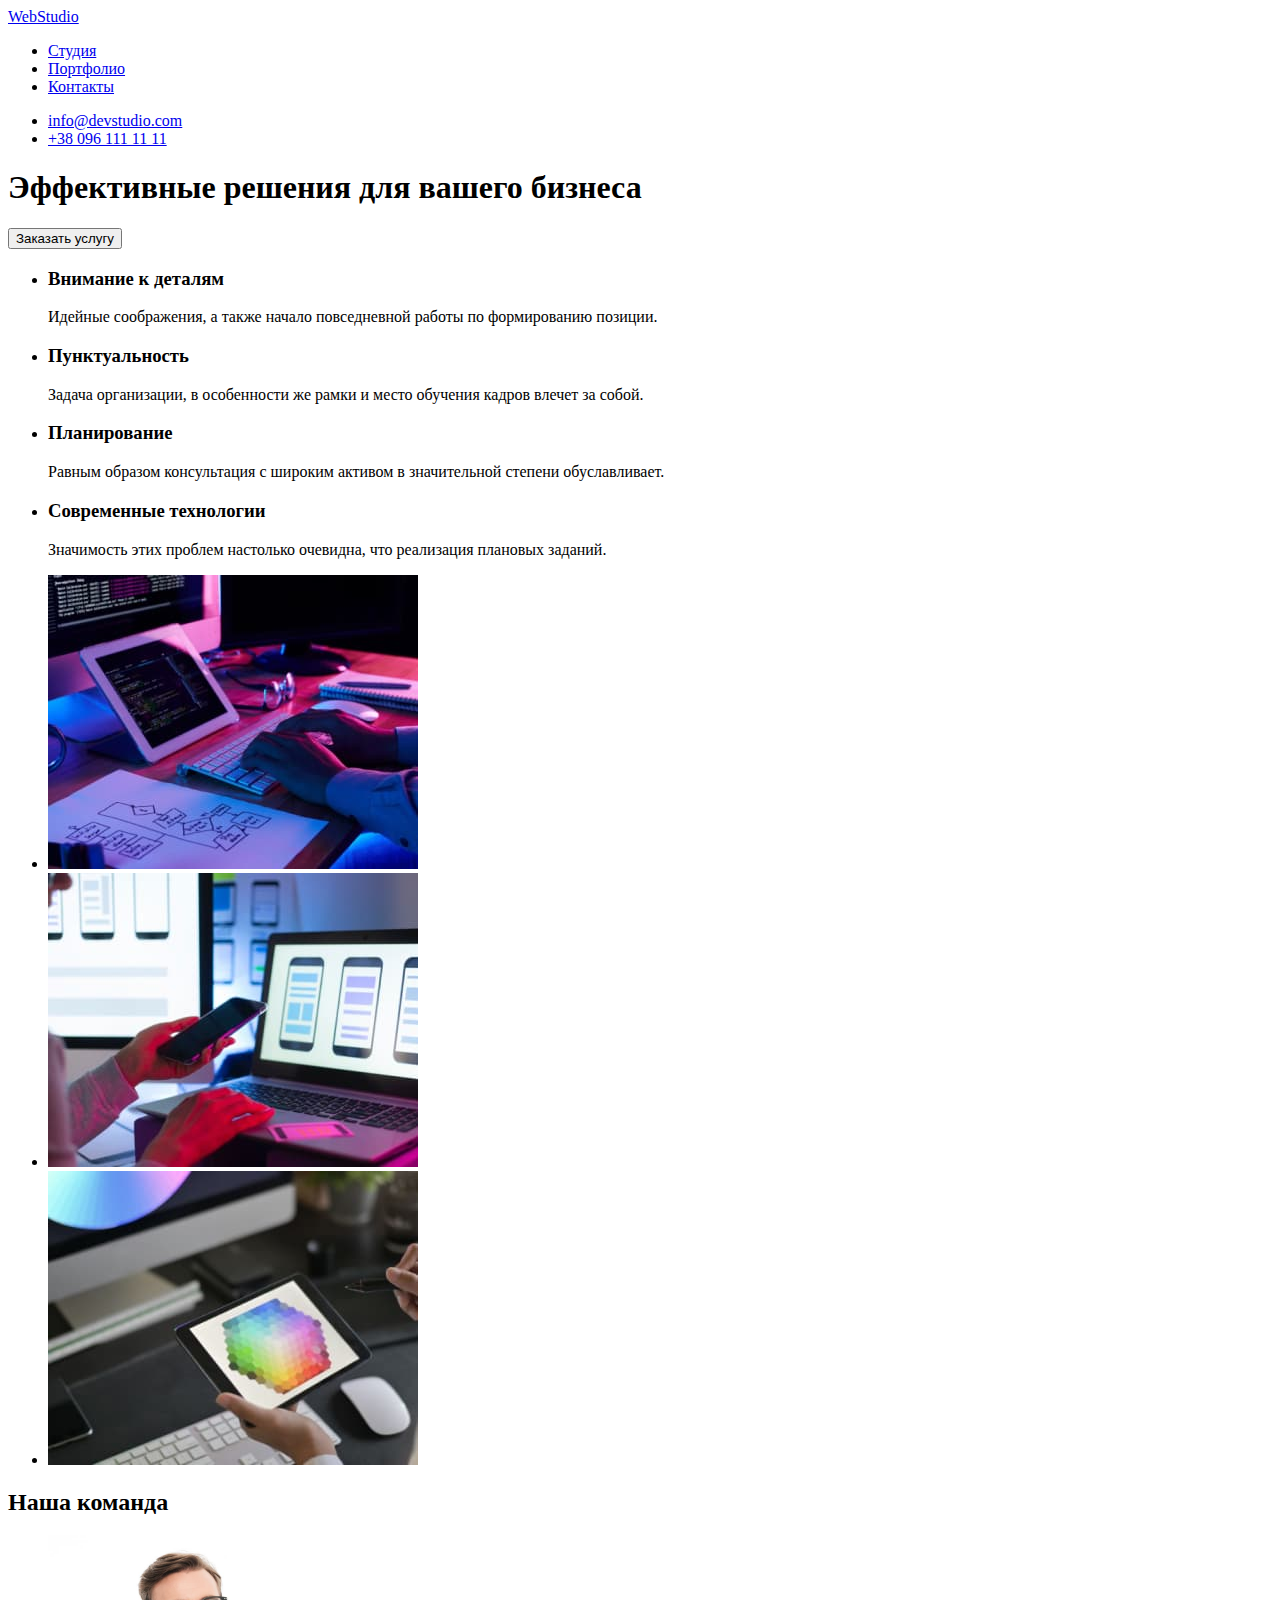
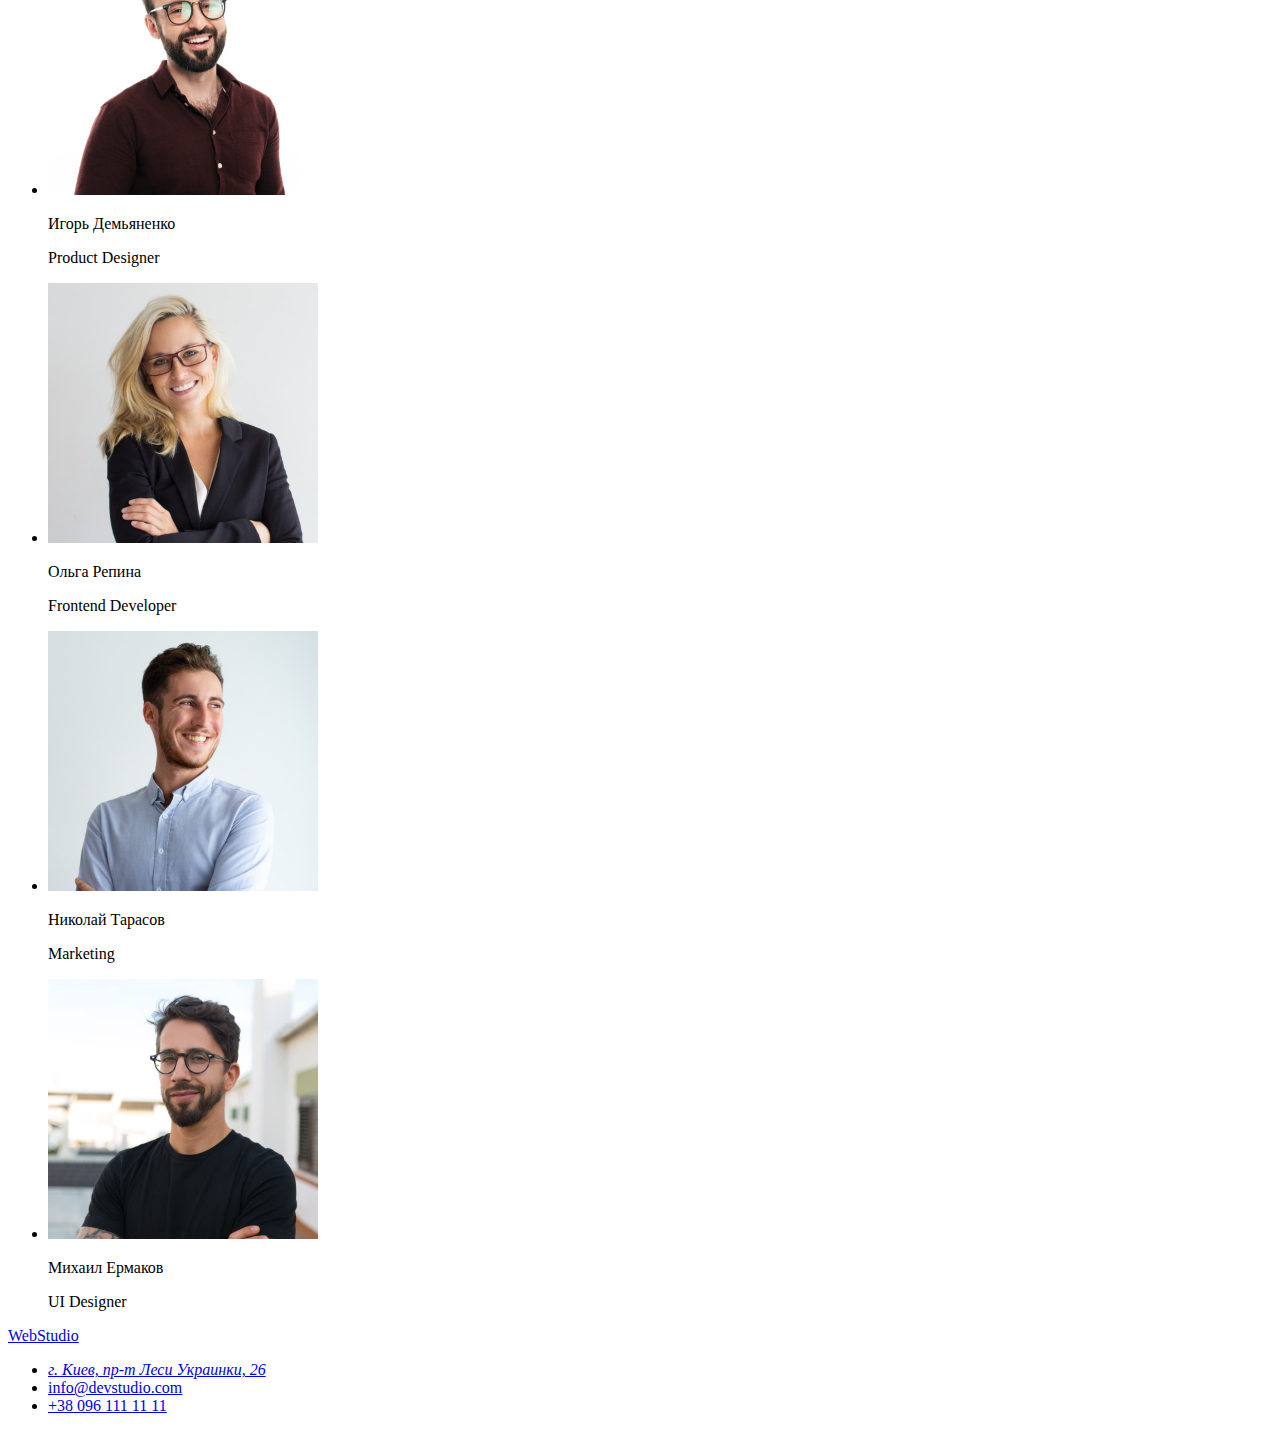
==== index.html @ cb201ca5 "Initial commit" ====
<!DOCTYPE html>
<html lang="ru">
  <head>
    <meta charset="UTF-8" />
    <meta http-equiv="X-UA-Compatible" content="IE=edge" />
    <meta name="viewport" content="width=device-width, initial-scale=1.0" />
    <title>Студия</title>
  </head>
  <body>
    <!--Шапка-->
    <header>
      <nav>
        <a href="/">WebStudio</a>
        <ul>
          <li>
            <a href="/">Студия</a>
          </li>
          <li>
            <a href="/">Портфолио</a>
          </li>
          <li>
            <a href="/">Контакты</a>
          </li>
        </ul>
      </nav>
      <ul>
        <li>
          <a href="mailto:info@devstudio.com">info@devstudio.com</a>
        </li>
        <li>
          <a href="tel:+380961111111">+38 096 111 11 11</a>
        </li>
      </ul>
    </header>

    <!--Main content-->
    <main>
      <!--Hero-->
      <section>
        <h1>Эффективные решения для вашего бизнеса</h1>
        <button type="button">Заказать услугу</button>
      </section>
      <!--Особенности-->
      <section>
        <h2 hidden>Особенности</h2>
        <ul>
          <li>
            <h3>Внимание к деталям</h3>
            <p>Идейные соображения, а также начало повседневной работы по формированию позиции.</p>
          </li>
          <li>
            <h3>Пунктуальность</h3>
            <p>
              Задача организации, в особенности же рамки и место обучения кадров влечет за собой.
            </p>
          </li>
          <li>
            <h3>Планирование</h3>
            <p>
              Равным образом консультация с широким активом в значительной степени обуславливает.
            </p>
          </li>
          <li>
            <h3>Современные технологии</h3>
            <p>Значимость этих проблем настолько очевидна, что реализация плановых заданий.</p>
          </li>
        </ul>
      </section>
      <!--Чем мы занимаемся-->
      <ul>
        <li>
          <img src="./images/box_1.jpg" alt="верстка сайтов" width="370" />
        </li>
        <li>
          <img src="./images/box_2.jpg" alt="разработка приложений" width="370" />
        </li>
        <li>
          <img src="./images/box_3.jpg" alt="разработка дизайна сайта" width="370" />
        </li>
      </ul>
      <!--Наша команда-->
      <section>
        <h2>Наша команда</h2>
        <ul>
          <li>
            <img src="./images/team_сard_1.jpg" alt="Дизайнер продукта" width="270" />
            <p>Игорь Демьяненко</p>
            <p>Product Designer</p>
          </li>
          <li>
            <img src="./images/team_card_2.jpg" alt="Фронтенд разаботчик" width="270" />
            <p>Ольга Репина</p>
            <p>Frontend Developer</p>
          </li>
          <li>
            <img src="./images/team_card_3.jpg" alt="Маркетинг" width="270" />
            <p>Николай Тарасов</p>
            <p>Marketing</p>
          </li>
          <li>
            <img src="./images/team_card_4.jpg" alt="ЮИ Дизайнер" width="270" />
            <p>Михаил Ермаков</p>
            <p>UI Designer</p>
          </li>
        </ul>
      </section>
    </main>

    <!--footer-->
    <footer>
      <a href="/">WebStudio</a>
      <ul>
        <li>
          <address>
            <a
              class=""
              href="https://goo.gl/maps/PpD2TxyW5npjoRYC7"
              target="_blank"
              rel="noopener noreferrer"
              >г. Киев, пр-т Леси Украинки, 26</a
            >
          </address>
        </li>
        <li>
          <a href="mailto:info@devstudio.com">info@devstudio.com</a>
        </li>
        <li>
          <a href="tel:+380961111111">+38 096 111 11 11</a>
        </li>
      </ul>
    </footer>
  </body>
</html>
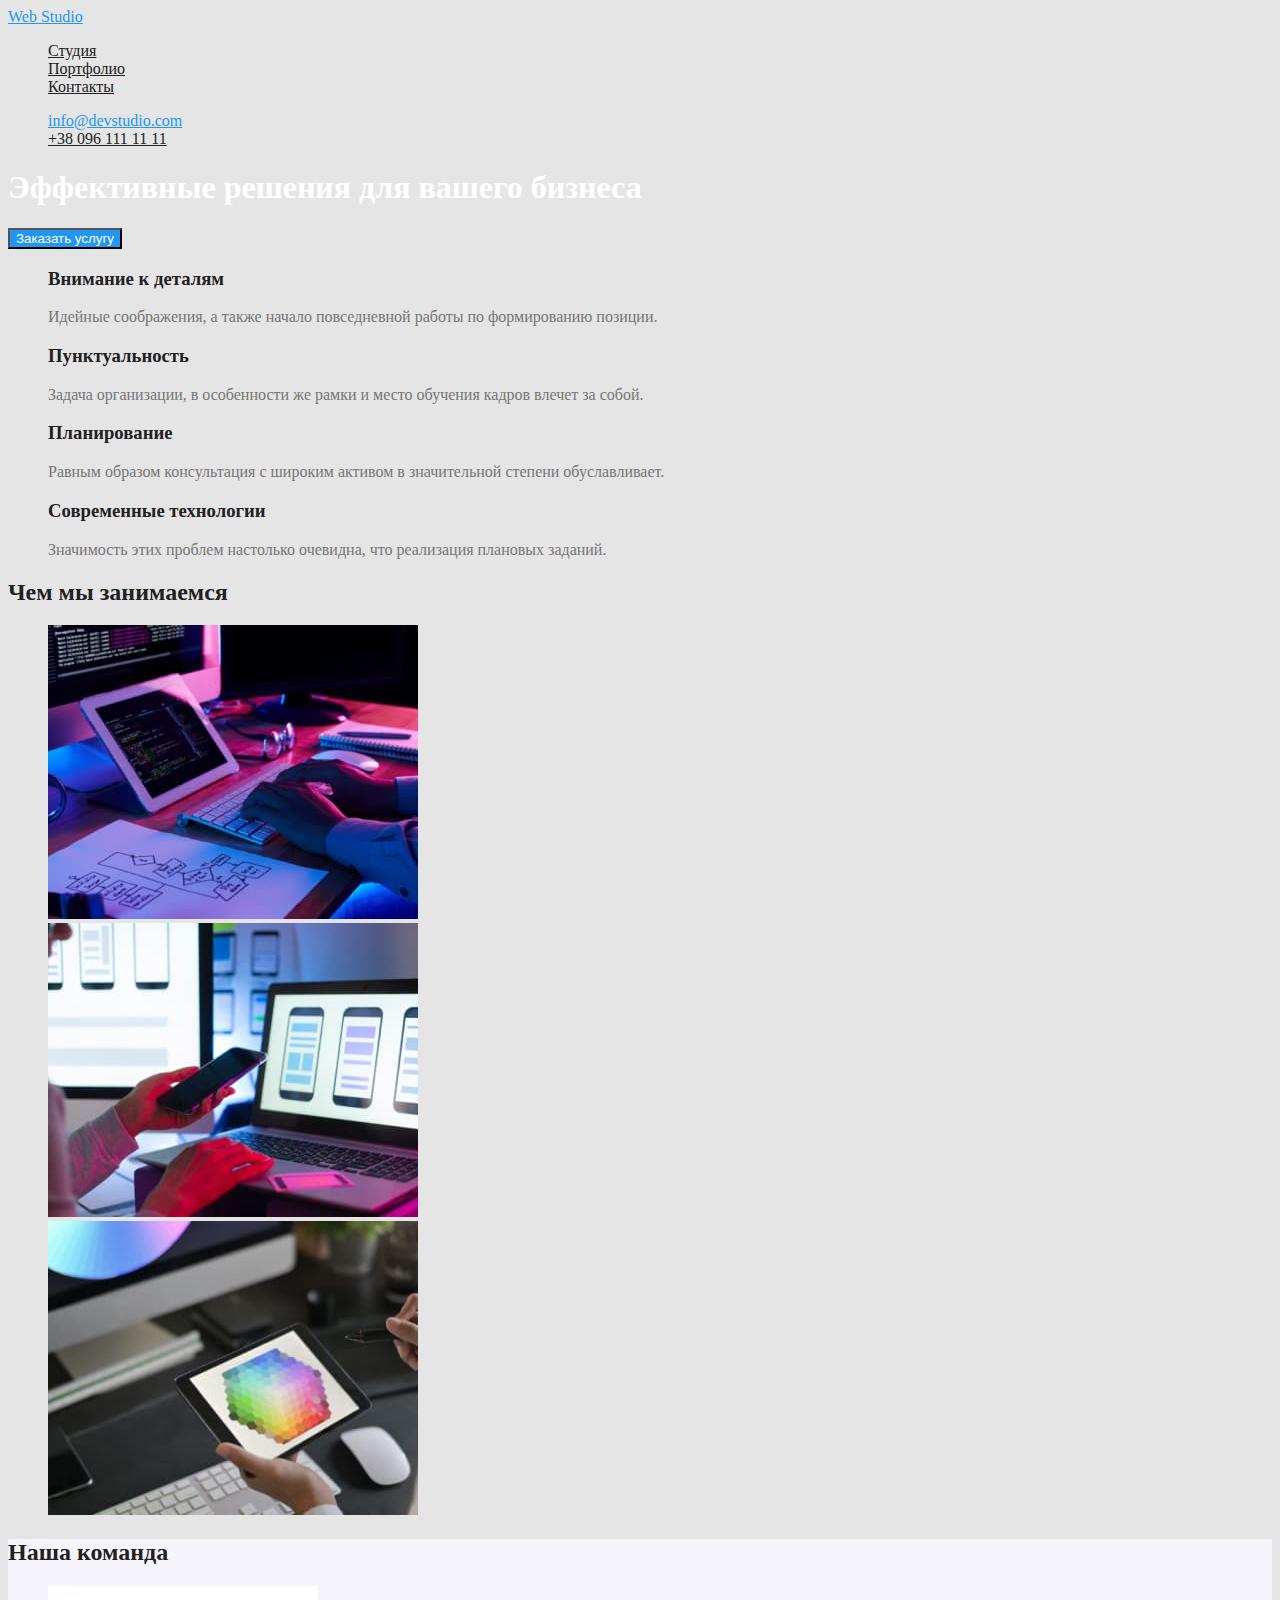
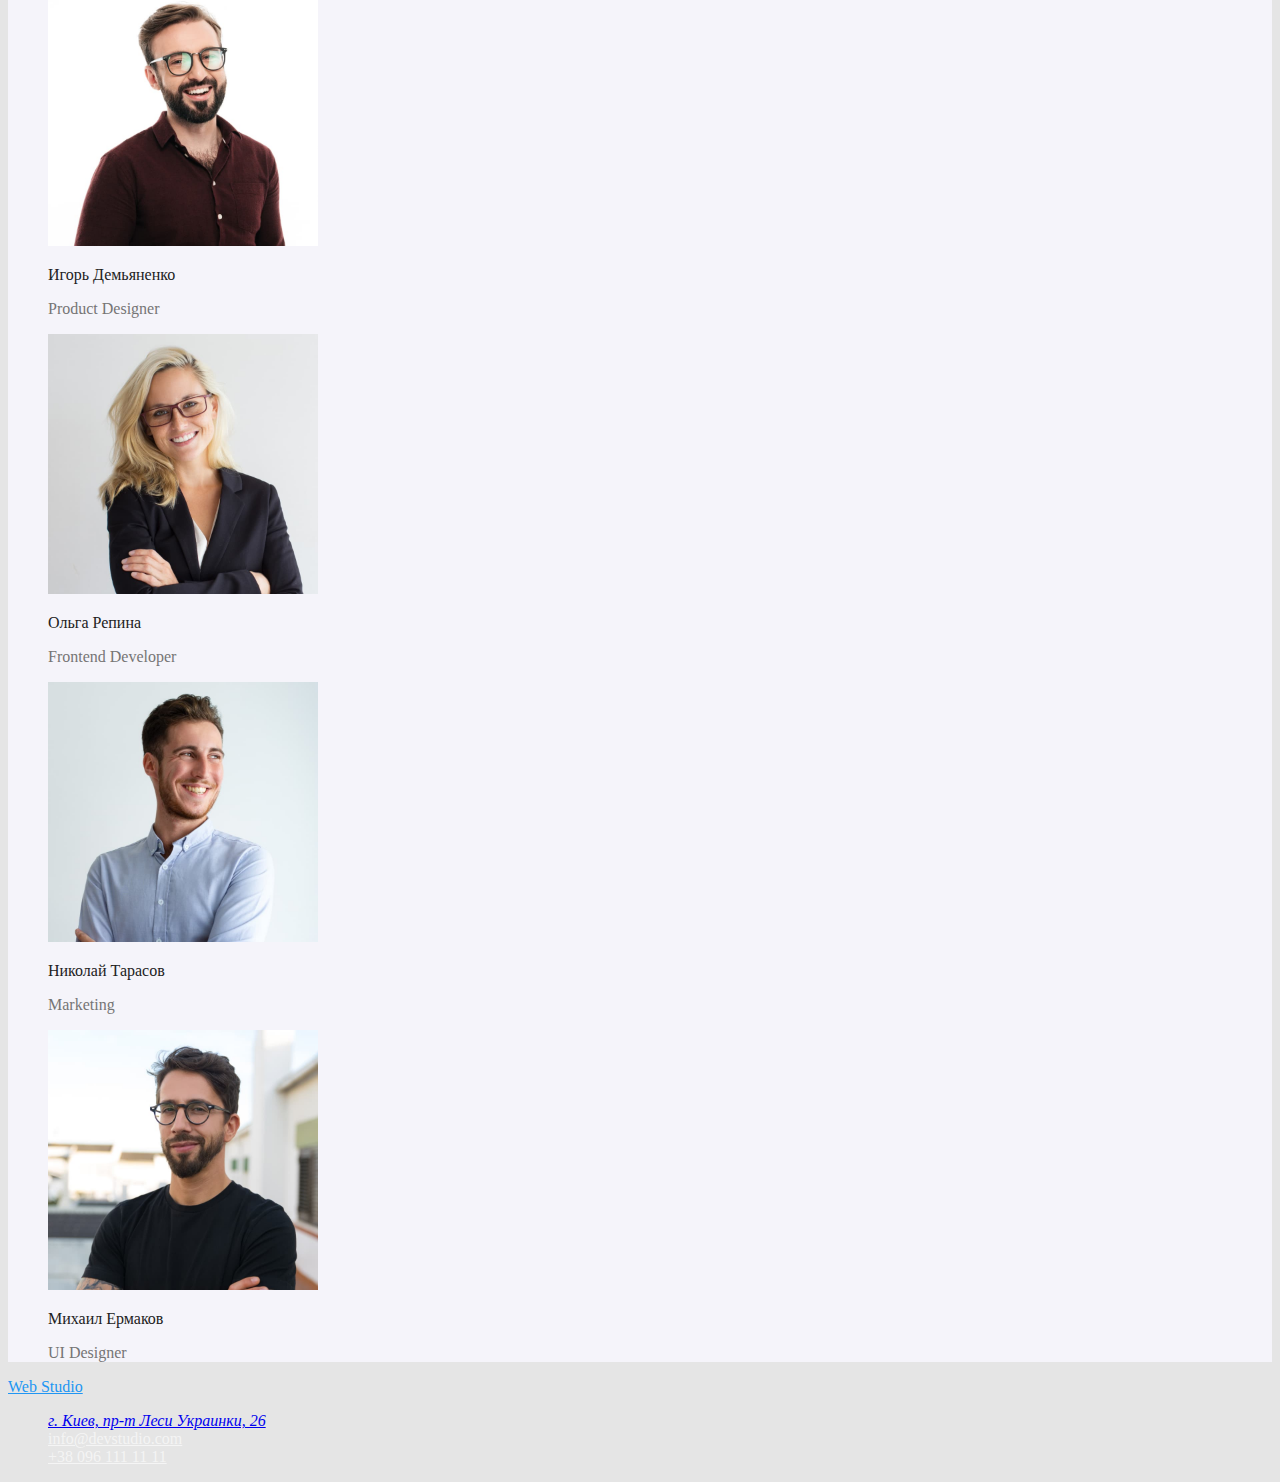
==== commit d2b6a15f: "додає класи та сторинку Портфолио" ====
--- a/index.html
+++ b/index.html
@@ -5,30 +5,37 @@
     <meta http-equiv="X-UA-Compatible" content="IE=edge" />
     <meta name="viewport" content="width=device-width, initial-scale=1.0" />
     <title>Студия</title>
+    <link rel="preconnect" href="https://fonts.googleapis.com" />
+    <link rel="preconnect" href="https://fonts.gstatic.com" crossorigin />
+    <link
+      href="https://fonts.googleapis.com/css2?family=Raleway:wght@700&family=Roboto:wght@400;700;900&display=swap"
+      rel="stylesheet"
+    />
+    <link rel="stylesheet" href="./css/styles.css" />
   </head>
   <body>
     <!--Шапка-->
-    <header>
+    <header class="page-header">
       <nav>
-        <a href="/">WebStudio</a>
-        <ul>
-          <li>
-            <a href="/">Студия</a>
+        <a href="/" class="logo">Web Studio</a>
+        <ul class="nav list">
+          <li class="link-studio">
+            <a href="/" class="link">Студия</a>
           </li>
-          <li>
-            <a href="/">Портфолио</a>
+          <li class="link-portfolio">
+            <a href="./portfolio.html" class="link">Портфолио</a>
           </li>
-          <li>
-            <a href="/">Контакты</a>
+          <li class="link-contacts">
+            <a href="/" class="link">Контакты</a>
           </li>
         </ul>
       </nav>
-      <ul>
+      <ul class="contacts list">
         <li>
-          <a href="mailto:info@devstudio.com">info@devstudio.com</a>
+          <a href="mailto:info@devstudio.com" class="mail link">info@devstudio.com</a>
         </li>
         <li>
-          <a href="tel:+380961111111">+38 096 111 11 11</a>
+          <a href="tel:+380961111111" class="phone link">+38 096 111 11 11</a>
         </li>
       </ul>
     </header>
@@ -36,84 +43,92 @@
     <!--Main content-->
     <main>
       <!--Hero-->
-      <section>
-        <h1>Эффективные решения для вашего бизнеса</h1>
-        <button type="button">Заказать услугу</button>
+      <section class="hero">
+        <h1 class="hero-title">Эффективные решения для вашего бизнеса</h1>
+        <button type="button" class="button">Заказать услугу</button>
       </section>
       <!--Особенности-->
-      <section>
-        <h2 hidden>Особенности</h2>
-        <ul>
+      <section class="section-feutures">
+        <h2 hidden class="section-title">Особенности</h2>
+        <ul class="feutures list">
           <li>
-            <h3>Внимание к деталям</h3>
-            <p>Идейные соображения, а также начало повседневной работы по формированию позиции.</p>
+            <h3 class="section-title">Внимание к деталям</h3>
+            <p class="text">
+              Идейные соображения, а также начало повседневной работы по формированию позиции.
+            </p>
           </li>
           <li>
-            <h3>Пунктуальность</h3>
-            <p>
+            <h3 class="section-title">Пунктуальность</h3>
+            <p class="text">
               Задача организации, в особенности же рамки и место обучения кадров влечет за собой.
             </p>
           </li>
           <li>
-            <h3>Планирование</h3>
-            <p>
+            <h3 class="section-title">Планирование</h3>
+            <p class="text">
               Равным образом консультация с широким активом в значительной степени обуславливает.
             </p>
           </li>
           <li>
-            <h3>Современные технологии</h3>
-            <p>Значимость этих проблем настолько очевидна, что реализация плановых заданий.</p>
+            <h3 class="section-title">Современные технологии</h3>
+            <p class="text">
+              Значимость этих проблем настолько очевидна, что реализация плановых заданий.
+            </p>
           </li>
         </ul>
       </section>
       <!--Чем мы занимаемся-->
-      <ul>
-        <li>
-          <img src="./images/box_1.jpg" alt="верстка сайтов" width="370" />
-        </li>
-        <li>
-          <img src="./images/box_2.jpg" alt="разработка приложений" width="370" />
-        </li>
-        <li>
-          <img src="./images/box_3.jpg" alt="разработка дизайна сайта" width="370" />
-        </li>
-      </ul>
+      <section class="work">
+        <h2 class="section-title">Чем мы занимаемся</h2>
+        <ul class="section-list list">
+          <li>
+            <img src="./images/box_1.jpg" alt="верстка сайтов" width="370" />
+          </li>
+          <li>
+            <img src="./images/box_2.jpg" alt="разработка приложений" width="370" />
+          </li>
+          <li>
+            <img src="./images/box_3.jpg" alt="разработка дизайна сайта" width="370" />
+          </li>
+        </ul>
+      </section>
+
       <!--Наша команда-->
-      <section>
-        <h2>Наша команда</h2>
-        <ul>
+      <section class="team">
+        <h2 class="section-title">Наша команда</h2>
+        <ul class="section-list list">
           <li>
             <img src="./images/team_сard_1.jpg" alt="Дизайнер продукта" width="270" />
-            <p>Игорь Демьяненко</p>
-            <p>Product Designer</p>
+            <p class="section-title">Игорь Демьяненко</p>
+            <p class="text">Product Designer</p>
           </li>
           <li>
             <img src="./images/team_card_2.jpg" alt="Фронтенд разаботчик" width="270" />
-            <p>Ольга Репина</p>
-            <p>Frontend Developer</p>
+            <p class="section-title">Ольга Репина</p>
+            <p class="text">Frontend Developer</p>
           </li>
           <li>
             <img src="./images/team_card_3.jpg" alt="Маркетинг" width="270" />
-            <p>Николай Тарасов</p>
-            <p>Marketing</p>
+            <p class="section-title">Николай Тарасов</p>
+            <p class="text">Marketing</p>
           </li>
           <li>
             <img src="./images/team_card_4.jpg" alt="ЮИ Дизайнер" width="270" />
-            <p>Михаил Ермаков</p>
-            <p>UI Designer</p>
+            <p class="section-title">Михаил Ермаков</p>
+            <p class="text">UI Designer</p>
           </li>
         </ul>
       </section>
     </main>
 
     <!--footer-->
-    <footer>
-      <a href="/">WebStudio</a>
-      <ul>
+    <footer class="footer">
+      <a href="/" class="logo">Web Studio</a>
+      <ul class="list">
         <li>
-          <address>
+          <address class="address">
             <a
-              class=""
+              class="map"
               href="https://goo.gl/maps/PpD2TxyW5npjoRYC7"
               target="_blank"
               rel="noopener noreferrer"
@@ -121,11 +136,11 @@
             >
           </address>
         </li>
-        <li>
-          <a href="mailto:info@devstudio.com">info@devstudio.com</a>
+        <li class="address-footer">
+          <a href="mailto:info@devstudio.com" class="mail">info@devstudio.com</a>
         </li>
-        <li>
-          <a href="tel:+380961111111">+38 096 111 11 11</a>
+        <li class="address-footer">
+          <a href="tel:+380961111111" class="phone">+38 096 111 11 11</a>
         </li>
       </ul>
     </footer>
--- a/css/styles.css
+++ b/css/styles.css
@@ -0,0 +1,81 @@
+/* Перемінні */
+:root {
+    --primary-text-color: rgba(255, 255, 255, 1);
+    --title-text-color: rgba(33, 33, 33, 1);
+    --accent-text-color: rgba(33, 150, 243, 1);
+    --wight-text-color: rgba(255, 255, 255, 1);
+    --text-color: rgba(117, 117, 117, 1);
+    --primary-bg-color: rgba(33, 150, 243, 1);
+    --main-bg-color: #E5E5E5;
+    --accent-bg-color: rgba(245, 244, 250, 1);
+
+
+}
+
+/* Body */
+body {
+    color: var(--title-text-color);
+    background-color: var(--main-bg-color);
+}
+
+/* Logo */
+.logo {
+    color: var(--accent-text-color);
+
+}
+/* збиває налаштування */
+.list{
+    list-style: none;
+
+}
+/* Button */
+.button{
+    color: var(--primary-text-color);
+    background-color: var(--primary-bg-color);
+    
+}
+/* site nav */
+.nav .link {
+    color: #212121;
+}
+.nav .link:hover,
+.nav .link:focus {
+    color: var(--accent-text-color);
+}
+.contacts .mail,
+.contacts .mail:hover,
+.contacts .mail:focus {
+    color: var(--accent-text-color);
+}
+.contacts .phone,
+.contacts .phone:hover,
+.contacts .phone:focus {
+    color:  var(--title-text-color);
+}
+
+/* HERO */
+.hero {
+
+}
+.hero-title {
+    color: #ffffff;   
+}
+
+
+/* Section */
+.section-title {
+    color: var(--title-text-color);
+        
+}
+.text{
+    color: var(--text-color);
+}
+.team{
+    background-color: var(--accent-bg-color);
+}
+/* FOOTER */
+.address-footer .mail,
+.address-footer .phone 
+{
+    color: rgba(255, 255, 255, 0.6);
+}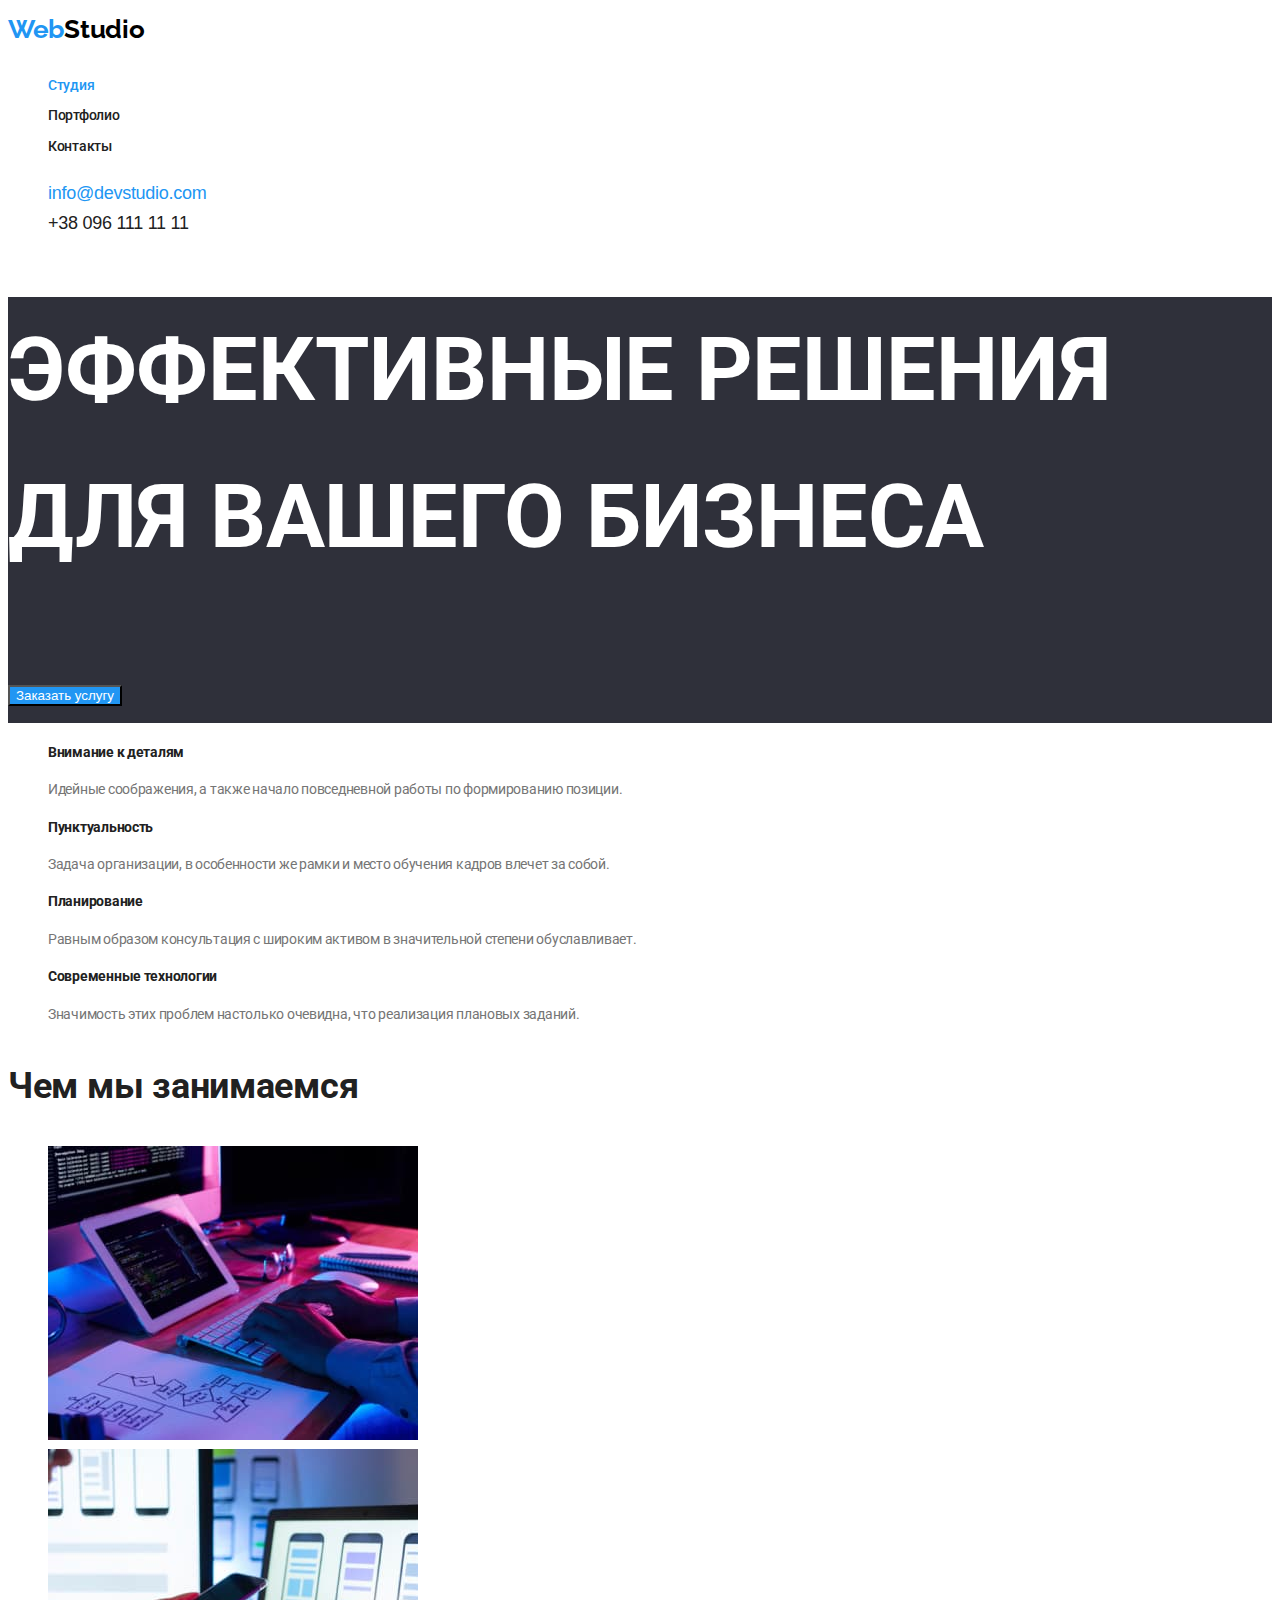
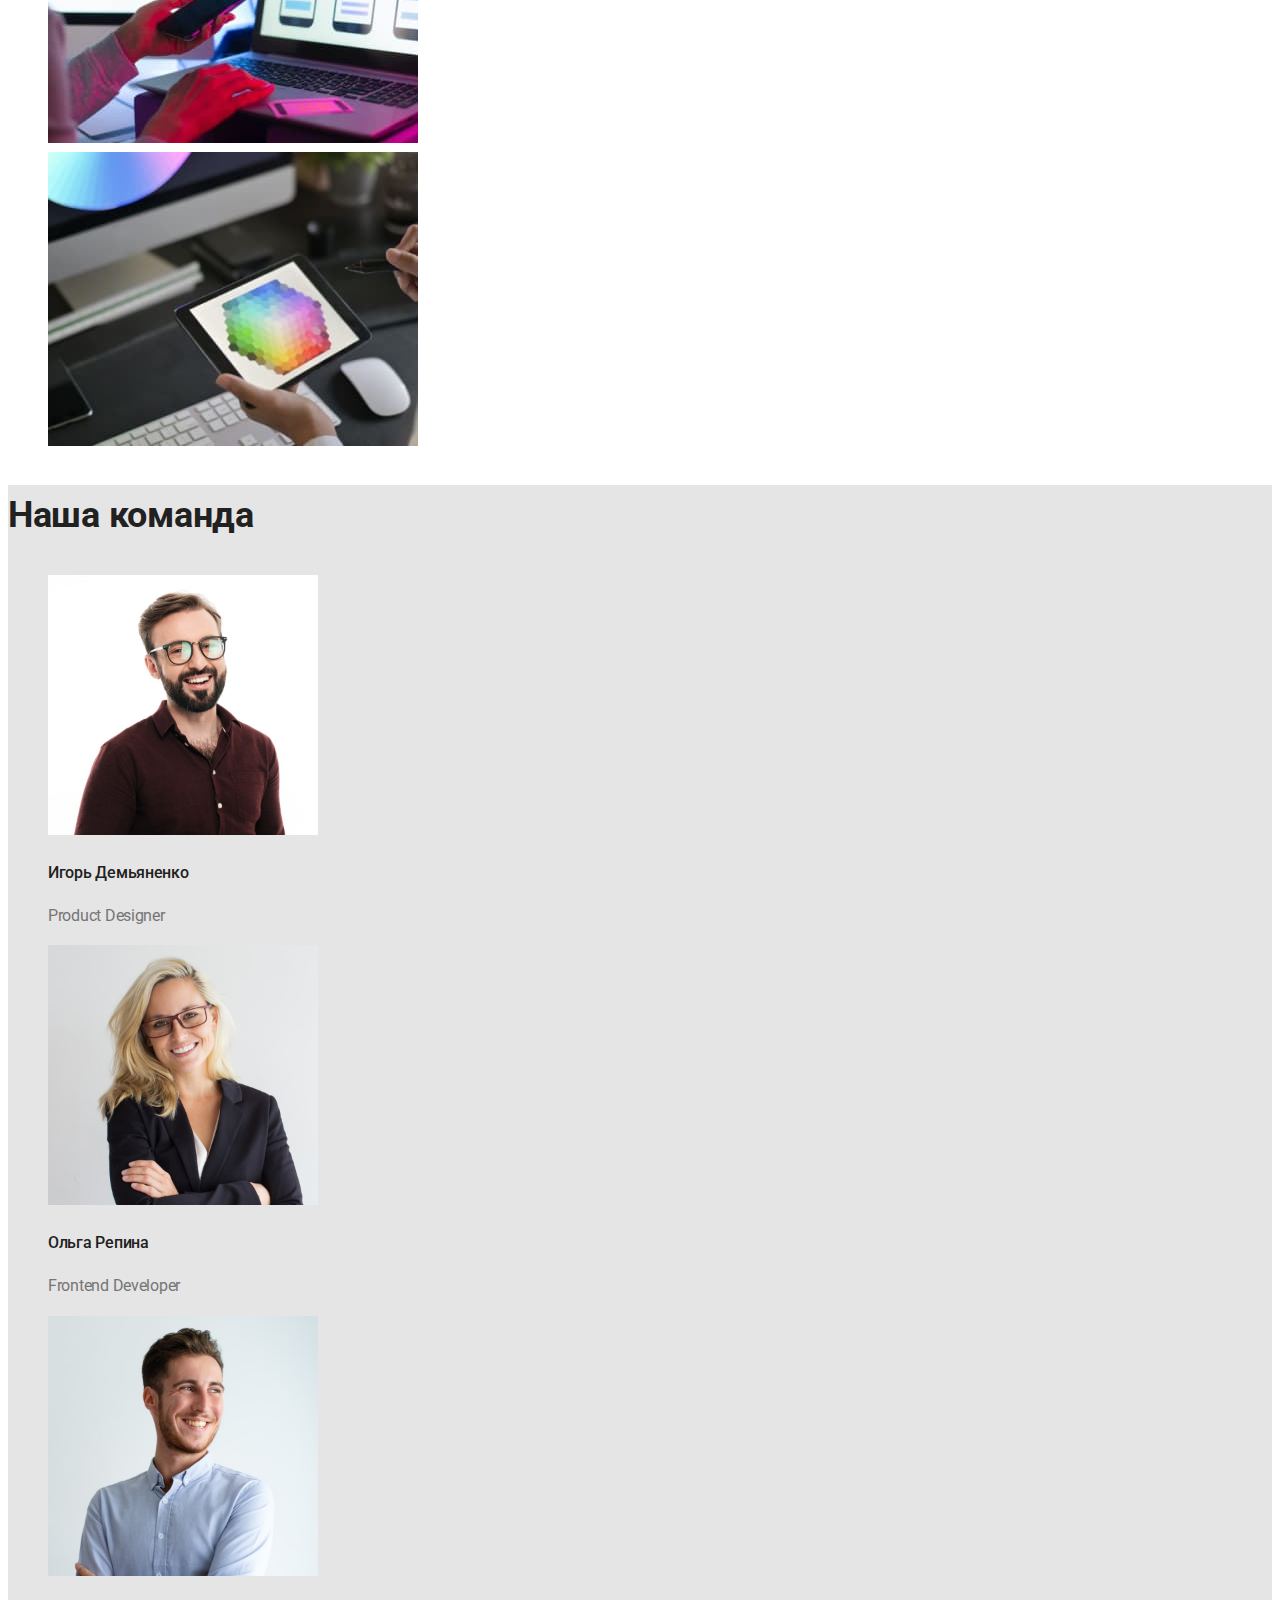
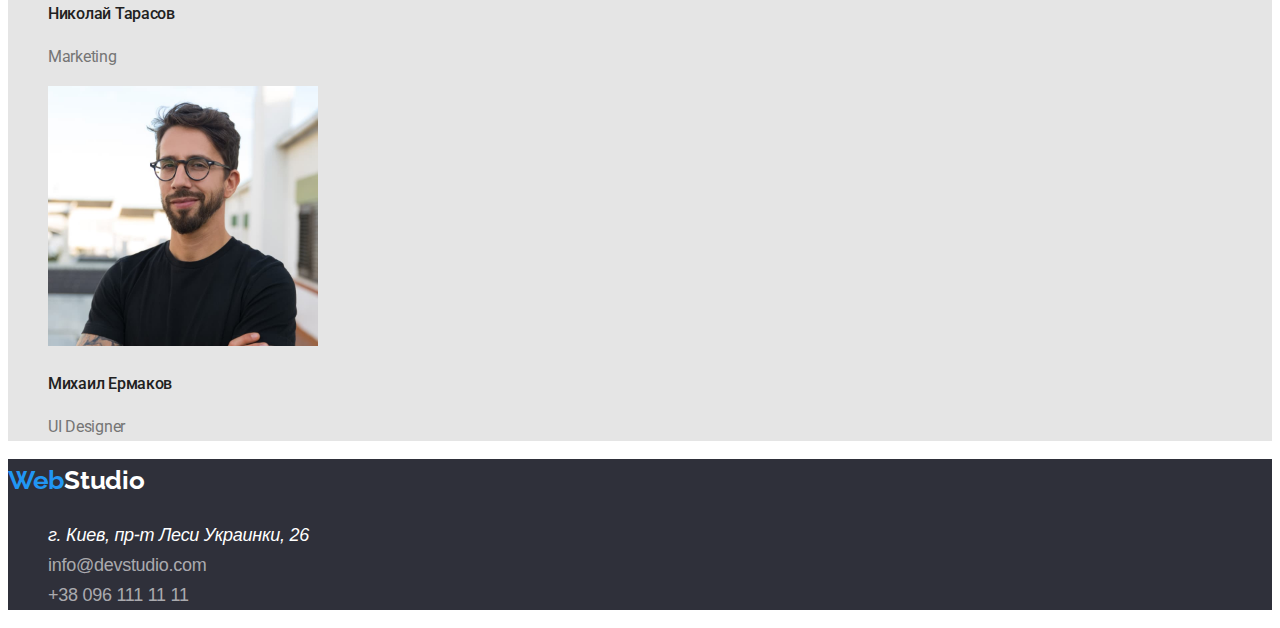
==== commit ef331625: "css+контент+валидация пройдена" ====
--- a/index.html
+++ b/index.html
@@ -17,10 +17,10 @@
     <!--Шапка-->
     <header class="page-header">
       <nav>
-        <a href="/" class="logo">Web Studio</a>
+        <a href="/" class="logo link">Web<span class="logo-text link">Studio</span> </a>
         <ul class="nav list">
           <li class="link-studio">
-            <a href="/" class="link">Студия</a>
+            <a href="./index.html" class="link current">Студия</a>
           </li>
           <li class="link-portfolio">
             <a href="./portfolio.html" class="link">Портфолио</a>
@@ -95,26 +95,26 @@
 
       <!--Наша команда-->
       <section class="team">
-        <h2 class="section-title">Наша команда</h2>
+        <h2 class="sections-title">Наша команда</h2>
         <ul class="section-list list">
           <li>
             <img src="./images/team_сard_1.jpg" alt="Дизайнер продукта" width="270" />
-            <p class="section-title">Игорь Демьяненко</p>
+            <p class="title">Игорь Демьяненко</p>
             <p class="text">Product Designer</p>
           </li>
           <li>
             <img src="./images/team_card_2.jpg" alt="Фронтенд разаботчик" width="270" />
-            <p class="section-title">Ольга Репина</p>
+            <p class="title">Ольга Репина</p>
             <p class="text">Frontend Developer</p>
           </li>
           <li>
             <img src="./images/team_card_3.jpg" alt="Маркетинг" width="270" />
-            <p class="section-title">Николай Тарасов</p>
+            <p class="title">Николай Тарасов</p>
             <p class="text">Marketing</p>
           </li>
           <li>
             <img src="./images/team_card_4.jpg" alt="ЮИ Дизайнер" width="270" />
-            <p class="section-title">Михаил Ермаков</p>
+            <p class="title">Михаил Ермаков</p>
             <p class="text">UI Designer</p>
           </li>
         </ul>
@@ -123,12 +123,12 @@
 
     <!--footer-->
     <footer class="footer">
-      <a href="/" class="logo">Web Studio</a>
+      <a href="/" class="logo link">Web<span class="logo-text link">Studio</span> </a>
       <ul class="list">
         <li>
           <address class="address">
             <a
-              class="map"
+              class="map link"
               href="https://goo.gl/maps/PpD2TxyW5npjoRYC7"
               target="_blank"
               rel="noopener noreferrer"
@@ -137,10 +137,10 @@
           </address>
         </li>
         <li class="address-footer">
-          <a href="mailto:info@devstudio.com" class="mail">info@devstudio.com</a>
+          <a href="mailto:info@devstudio.com" class="mail link">info@devstudio.com</a>
         </li>
         <li class="address-footer">
-          <a href="tel:+380961111111" class="phone">+38 096 111 11 11</a>
+          <a href="tel:+380961111111" class="phone link">+38 096 111 11 11</a>
         </li>
       </ul>
     </footer>
--- a/css/styles.css
+++ b/css/styles.css
@@ -6,76 +6,201 @@
     --wight-text-color: rgba(255, 255, 255, 1);
     --text-color: rgba(117, 117, 117, 1);
     --primary-bg-color: rgba(33, 150, 243, 1);
-    --main-bg-color: #E5E5E5;
-    --accent-bg-color: rgba(245, 244, 250, 1);
-
-
+    --accent-bg-color:rgba(229, 229, 229, 1);
+    --main-bg-color: rgba(255, 255, 255, 1);
+    --hero-bg-color: rgba(47, 48, 58, 1);
+    --footer-bg-color: rgba(47, 48, 58, 1);
 }
 
 /* Body */
 body {
+    
     color: var(--title-text-color);
     background-color: var(--main-bg-color);
-}
+    font-family: Montserrat, sans-serif;
+    letter-spacing: -0.015em;
+    font-size: 18px;
+    line-height: 1.67;
+}
+
+
 
 /* Logo */
 .logo {
     color: var(--accent-text-color);
-
-}
+    font-family: 'Raleway';
+    font-weight: 700;
+    font-size: 26px;
+    line-height: 1,2;   
+  
+
+}
+.logo-text {
+    color: rgba(0, 0, 0, 1);
+}
+
+.footer .logo-text{
+    color: #ffffff;
+}
+
+
 /* збиває налаштування */
-.list{
+.list {
     list-style: none;
 
-}
+
+}
+
 /* Button */
-.button{
+.button {
     color: var(--primary-text-color);
     background-color: var(--primary-bg-color);
-    
-}
+    cursor: pointer;
+}
+
+
+
 /* site nav */
 .nav .link {
     color: #212121;
+    cursor: pointer;
+    font-family: 'Roboto';
+    font-weight: 500;
+    font-size: 14px;
+    line-height: 1,3;
+    
 }
 .nav .link:hover,
 .nav .link:focus {
     color: var(--accent-text-color);
 }
+
+
+
+
+/* LINK */
+.link {
+    text-decoration: none;
+}
+.link-portfolio .link.current {
+    color: var(--accent-text-color);
+}
+    
+.link-studio .link.current {
+    color: var(--accent-text-color);
+}
+
+
+/* CONTACTS*/
 .contacts .mail,
 .contacts .mail:hover,
-.contacts .mail:focus {
+.contacts .mail:focus{
     color: var(--accent-text-color);
 }
 .contacts .phone,
-.contacts .phone:hover,
+.contacts .phone:hover, 
 .contacts .phone:focus {
     color:  var(--title-text-color);
 }
 
 /* HERO */
 .hero {
-
+    background-color: var(--hero-bg-color);
+    font-family: 'Roboto';
+    font-weight: 900;
+    font-size: 44px;
+    line-height: 1,4;
+    text-transform: uppercase;
 }
 .hero-title {
-    color: #ffffff;   
-}
+    color: #ffffff; 
+    
+}
+
 
 
 /* Section */
 .section-title {
     color: var(--title-text-color);
+    font-family: 'Roboto';
+    font-weight: 700;
+    font-size: 14px;
+    line-height: 1,2;
+       
         
-}
+        
+}
+.work .section-title {
+    font-family: 'Roboto';
+    font-weight: 700;
+    font-size: 36px;
+    line-height: 1,2;
+   
+
+}
+/* Text */
 .text{
     color: var(--text-color);
-}
+    font-family: 'Roboto';
+    font-size: 14px;
+    line-height: 1,7;
+    
+}
+.section-list .title{
+    font-family: 'Roboto';
+    font-weight: 500;
+    font-size: 16px;
+    line-height: 1,2;
+      
+}
+.section-list .text{
+    font-family: 'Roboto';   
+    font-size: 16px;
+    line-height: 1,2;
+        
+}
+/* TEAM */
 .team{
     background-color: var(--accent-bg-color);
 }
+.team .sections-title{
+    color: var(--title-text-color);
+    font-family: 'Roboto';
+    font-weight: 700;
+    font-size: 36px;
+    line-height: 1,2;
+    
+}
+
 /* FOOTER */
+.footer {
+    background-color: var(--footer-bg-color);
+}
 .address-footer .mail,
 .address-footer .phone 
 {
     color: rgba(255, 255, 255, 0.6);
+    
+}
+.map{
+    color: var(--wight-text-color);
+}
+
+
+/* CSS Портфолио */
+
+/* Filter */
+.filter-button {
+    color: var(--title-text-color);
+    cursor: pointer;
+
+
+}
+
+.filter-button:hover,
+.filter-button:focus {
+    background-color: var(--accent-text-color);
+}
+.title{
+    color: var(--title-text-color);
 }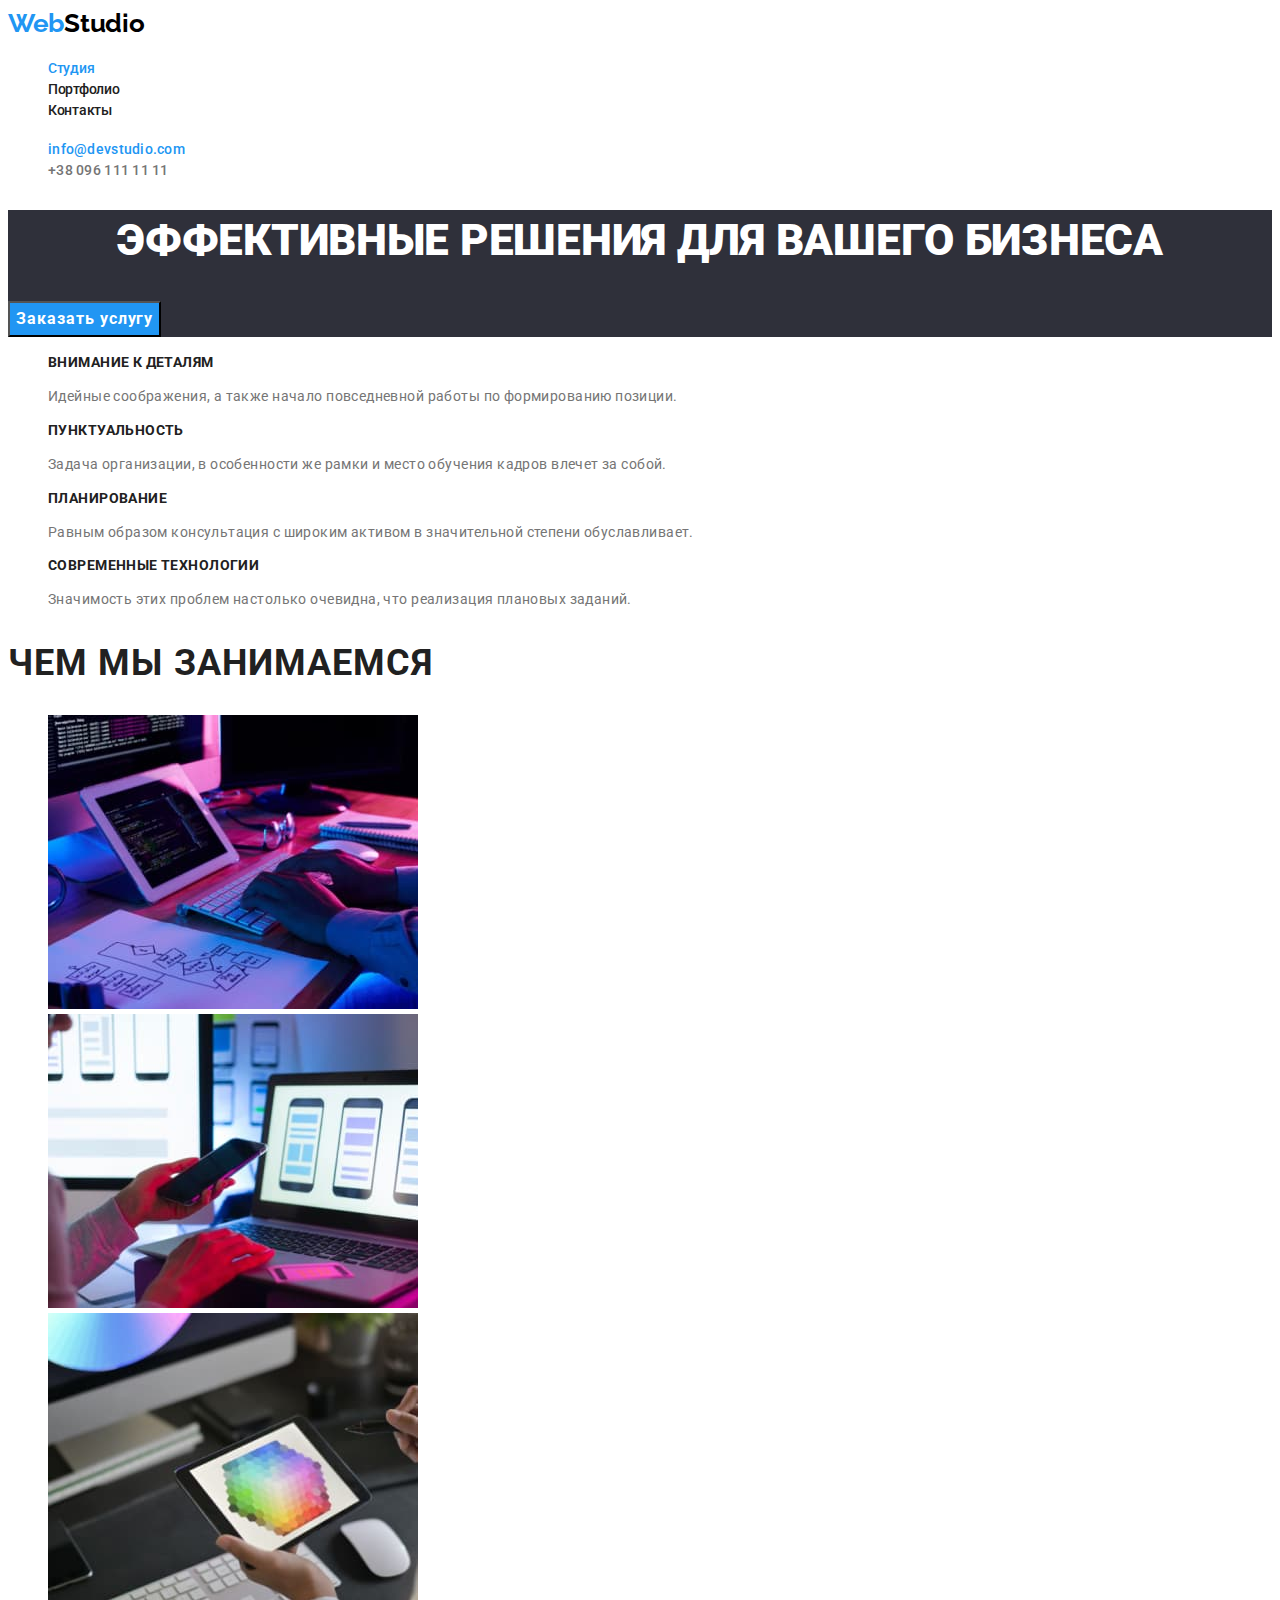
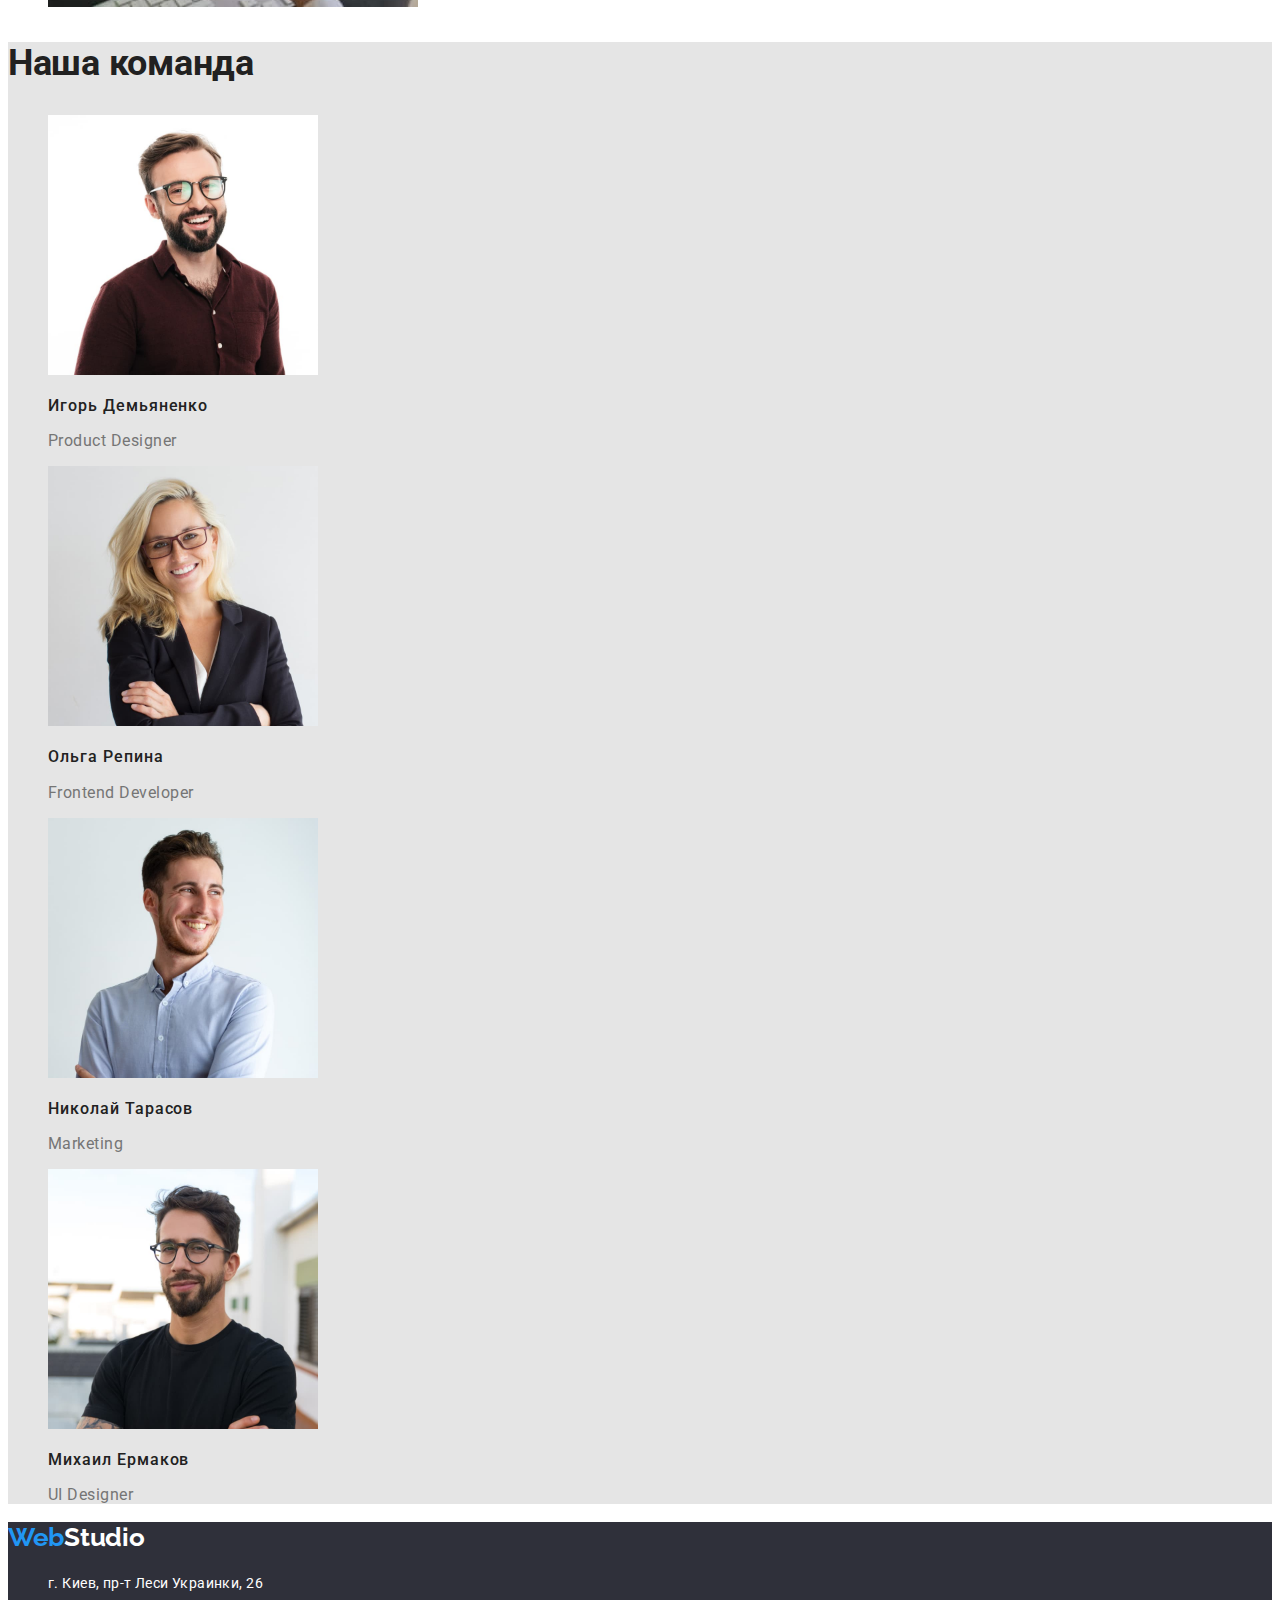
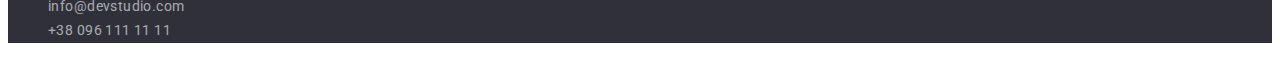
==== commit a8a480bf: "правки ментера +валидатор" ====
--- a/index.html
+++ b/index.html
@@ -8,7 +8,7 @@
     <link rel="preconnect" href="https://fonts.googleapis.com" />
     <link rel="preconnect" href="https://fonts.gstatic.com" crossorigin />
     <link
-      href="https://fonts.googleapis.com/css2?family=Raleway:wght@700&family=Roboto:wght@400;700;900&display=swap"
+      href="https://fonts.googleapis.com/css2?family=Raleway:wght@700&family=Roboto:wght@400;500;700;900&display=swap"
       rel="stylesheet"
     />
     <link rel="stylesheet" href="./css/styles.css" />
--- a/css/styles.css
+++ b/css/styles.css
@@ -20,7 +20,7 @@
     font-family: Montserrat, sans-serif;
     letter-spacing: -0.015em;
     font-size: 18px;
-    line-height: 1.67;
+    
 }
 
 
@@ -31,7 +31,7 @@
     font-family: 'Raleway';
     font-weight: 700;
     font-size: 26px;
-    line-height: 1,2;   
+    line-height: 1.2;   
   
 
 }
@@ -56,6 +56,12 @@
     color: var(--primary-text-color);
     background-color: var(--primary-bg-color);
     cursor: pointer;
+    font-family: 'Roboto';
+    font-weight: 700;
+    font-size: 16px;
+    line-height: 1.9;
+    letter-spacing: 0.06em;
+
 }
 
 
@@ -67,7 +73,7 @@
     font-family: 'Roboto';
     font-weight: 500;
     font-size: 14px;
-    line-height: 1,3;
+    line-height: 1.14;
     
 }
 .nav .link:hover,
@@ -96,25 +102,41 @@
 .contacts .mail:hover,
 .contacts .mail:focus{
     color: var(--accent-text-color);
+    font-family: 'Roboto';
+    font-weight: 500;
+    font-size: 14px;
+    line-height: 1.14;
+    letter-spacing: 0.02em;
 }
 .contacts .phone,
 .contacts .phone:hover, 
 .contacts .phone:focus {
-    color:  var(--title-text-color);
+    color:  var(--text-color);
+    font-family: 'Roboto';
+    font-weight: 500;
+    font-size: 14px;
+    line-height: 1.14;
+    letter-spacing: 0.02em;
 }
 
 /* HERO */
 .hero {
     background-color: var(--hero-bg-color);
+    
+}
+.hero-title {
+    color: #ffffff;
+    background-color: var(--hero-bg-color);
     font-family: 'Roboto';
     font-weight: 900;
     font-size: 44px;
-    line-height: 1,4;
+    line-height: 1.4;
+    text-align: center;
     text-transform: uppercase;
-}
-.hero-title {
-    color: #ffffff; 
-    
+    /* Позиция */
+        
+
+        
 }
 
 
@@ -125,16 +147,18 @@
     font-family: 'Roboto';
     font-weight: 700;
     font-size: 14px;
-    line-height: 1,2;
-       
-        
+    line-height: 1.14;
+    letter-spacing: 0.03em;
+    text-transform: uppercase;
+
+      
         
 }
 .work .section-title {
     font-family: 'Roboto';
     font-weight: 700;
     font-size: 36px;
-    line-height: 1,2;
+    line-height: 1.2;
    
 
 }
@@ -143,20 +167,21 @@
     color: var(--text-color);
     font-family: 'Roboto';
     font-size: 14px;
-    line-height: 1,7;
+    line-height: 1.7;
+    letter-spacing: 0.03em;
     
 }
 .section-list .title{
     font-family: 'Roboto';
     font-weight: 500;
     font-size: 16px;
-    line-height: 1,2;
+    line-height: 1.2;
       
 }
 .section-list .text{
     font-family: 'Roboto';   
     font-size: 16px;
-    line-height: 1,2;
+    line-height: 1.2;
         
 }
 /* TEAM */
@@ -168,7 +193,7 @@
     font-family: 'Roboto';
     font-weight: 700;
     font-size: 36px;
-    line-height: 1,2;
+    line-height: 1.2;
     
 }
 
@@ -180,10 +205,24 @@
 .address-footer .phone 
 {
     color: rgba(255, 255, 255, 0.6);
+    font-family: 'Roboto';
+    font-weight: 400;
+    font-size: 14px;
+    line-height: 1.7;
+    letter-spacing: 0.03em;
+    cursor: pointer;
     
 }
 .map{
     color: var(--wight-text-color);
+    font-family: 'Roboto';
+    font-weight: 400;
+    font-size: 14px;
+    line-height: 1.7;
+    letter-spacing: 0.03em;
+    cursor: pointer;
+    font-style: normal;
+    
 }
 
 
@@ -192,15 +231,34 @@
 /* Filter */
 .filter-button {
     color: var(--title-text-color);
-    cursor: pointer;
-
+    font-family: 'Roboto';
+    font-weight: 500;
+    font-size: 16px;
+    line-height: 1.6;
+    text-align: center;
+    letter-spacing: 0.03em;
+    cursor: pointer;
 
 }
 
 .filter-button:hover,
 .filter-button:focus {
     background-color: var(--accent-text-color);
+    
 }
 .title{
     color: var(--title-text-color);
+    font-family: 'Roboto';
+    font-weight: 700;
+    font-size: 18px;
+    line-height: 2;
+    letter-spacing: 0.06em;
+}
+.work .text{
+    color: var(--text-color);
+    font-family: 'Roboto';
+    font-weight: 400;
+    font-size: 16px;
+    line-height: 1.9;
+    letter-spacing: 0.03em;
 }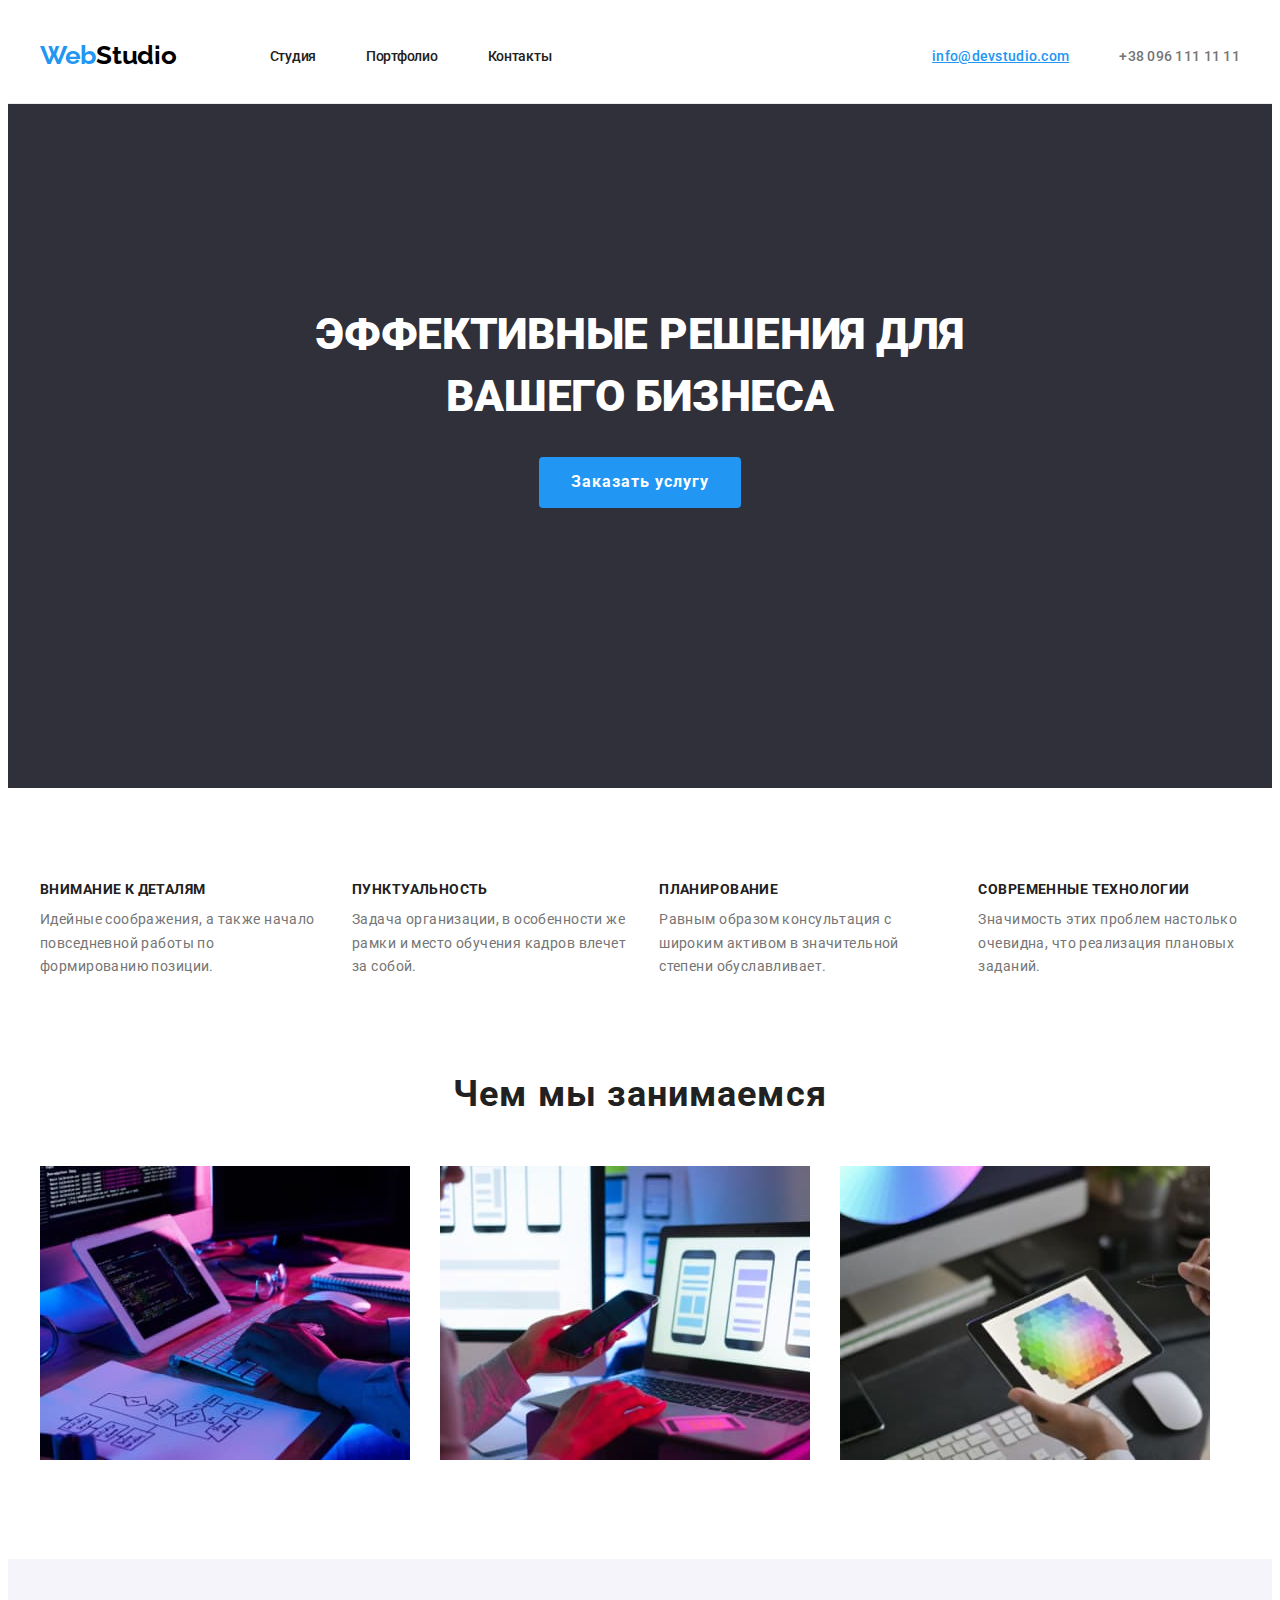
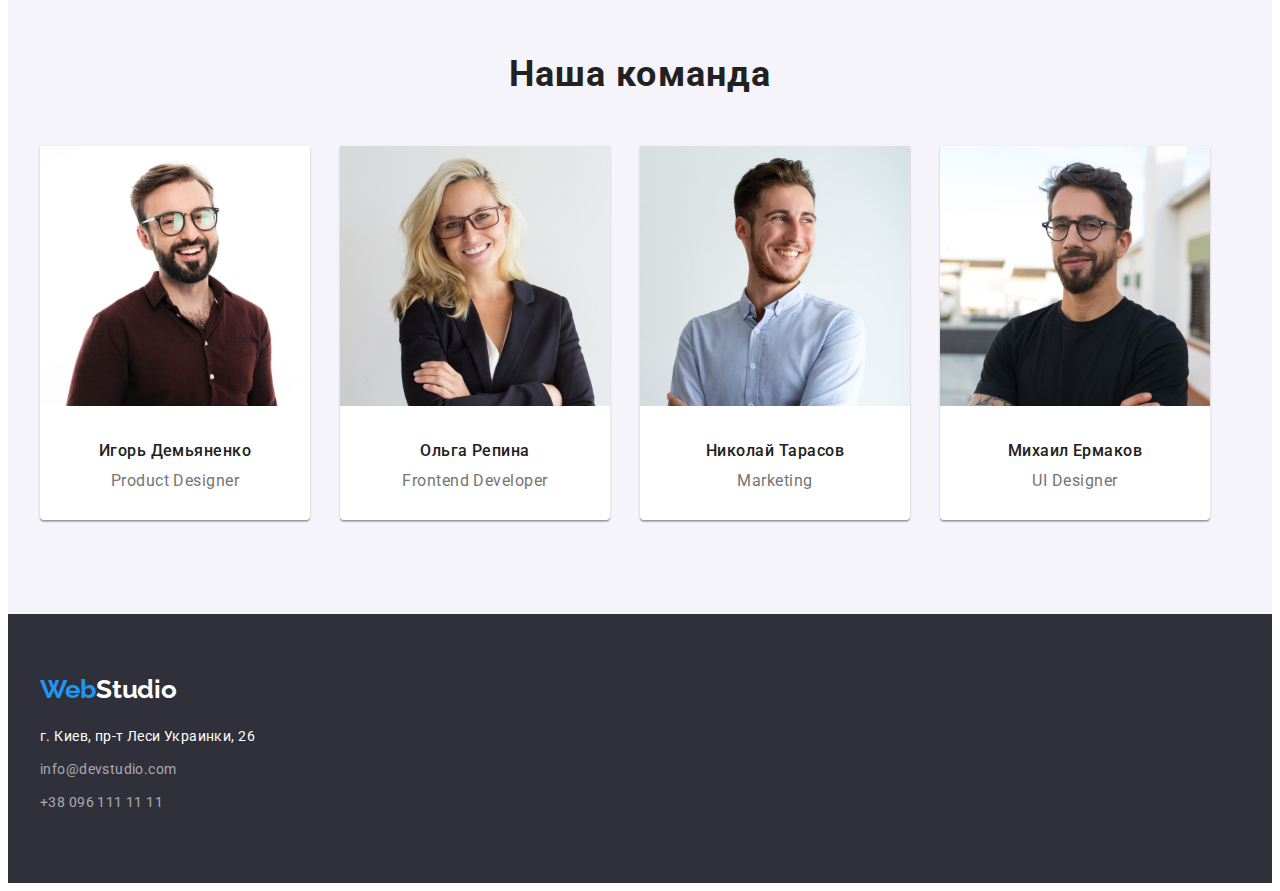
==== commit d5e2680d: "Правки ментора" ====
--- a/index.html
+++ b/index.html
@@ -11,138 +11,168 @@
       href="https://fonts.googleapis.com/css2?family=Raleway:wght@700&family=Roboto:wght@400;500;700;900&display=swap"
       rel="stylesheet"
     />
+    <link
+      rel="stylesheet"
+      href="https://cdnjs.cloudflare.com/ajax/libs/modern-normalize/1.1.0/modern-normalize.min.css"
+      integrity="sha512-wpPYUAdjBVSE4KJnH1VR1HeZfpl1ub8YT/NKx4PuQ5NmX2tKuGu6U/JRp5y+Y8XG2tV+wKQpNHVUX03MfMFn9Q=="
+      crossorigin="anonymous"
+      referrerpolicy="no-referrer"
+    />
     <link rel="stylesheet" href="./css/styles.css" />
   </head>
   <body>
     <!--Шапка-->
-    <header class="page-header">
-      <nav>
+    <header class="header">
+      <div class="container header-container">
         <a href="/" class="logo link">Web<span class="logo-text link">Studio</span> </a>
-        <ul class="nav list">
-          <li class="link-studio">
-            <a href="./index.html" class="link current">Студия</a>
+        <nav class="header-nav">
+          <ul class="header-list list">
+            <li class="header-item">
+              <a class="header-link header-link-current link" href="./index.html">Студия</a>
+            </li>
+            <li class="header-item">
+              <a class="header-link link" href="./portfolio.html">Портфолио</a>
+            </li>
+            <li class="header-item">
+              <a class="header-link link" href="/">Контакты</a>
+            </li>
+          </ul>
+        </nav>
+        <!-- Шапка контакти -->
+        <ul class="contacts list">
+          <li class="header-contact">
+            <a class="header-mail" href="mailto:info@devstudio.com">info@devstudio.com</a>
           </li>
-          <li class="link-portfolio">
-            <a href="./portfolio.html" class="link">Портфолио</a>
-          </li>
-          <li class="link-contacts">
-            <a href="/" class="link">Контакты</a>
+          <li class="header-contact">
+            <a class="header-phone link" href="tel:+380961111111">+38 096 111 11 11</a>
           </li>
         </ul>
-      </nav>
-      <ul class="contacts list">
-        <li>
-          <a href="mailto:info@devstudio.com" class="mail link">info@devstudio.com</a>
-        </li>
-        <li>
-          <a href="tel:+380961111111" class="phone link">+38 096 111 11 11</a>
-        </li>
-      </ul>
+      </div>
     </header>
 
     <!--Main content-->
     <main>
       <!--Hero-->
       <section class="hero">
-        <h1 class="hero-title">Эффективные решения для вашего бизнеса</h1>
-        <button type="button" class="button">Заказать услугу</button>
+        <div class="container">
+          <h1 class="hero-title">Эффективные решения для вашего бизнеса</h1>
+          <button type="button" class="button">Заказать услугу</button>
+        </div>
       </section>
-      <!--Особенности-->
-      <section class="section-feutures">
-        <h2 hidden class="section-title">Особенности</h2>
-        <ul class="feutures list">
-          <li>
-            <h3 class="section-title">Внимание к деталям</h3>
-            <p class="text">
-              Идейные соображения, а также начало повседневной работы по формированию позиции.
-            </p>
-          </li>
-          <li>
-            <h3 class="section-title">Пунктуальность</h3>
-            <p class="text">
-              Задача организации, в особенности же рамки и место обучения кадров влечет за собой.
-            </p>
-          </li>
-          <li>
-            <h3 class="section-title">Планирование</h3>
-            <p class="text">
-              Равным образом консультация с широким активом в значительной степени обуславливает.
-            </p>
-          </li>
-          <li>
-            <h3 class="section-title">Современные технологии</h3>
-            <p class="text">
-              Значимость этих проблем настолько очевидна, что реализация плановых заданий.
-            </p>
-          </li>
-        </ul>
+
+      <!--Feutures-->
+      <section class="section">
+        <div class="container">
+          <h2 hidden class="section-title">Особенности</h2>
+          <ul class="feutures-list list">
+            <li class="feutures-item">
+              <h3 class="section-title">Внимание к деталям</h3>
+              <p class="feutures-text">
+                Идейные соображения, а также начало повседневной работы по формированию позиции.
+              </p>
+            </li>
+            <li class="feutures-item">
+              <h3 class="section-title">Пунктуальность</h3>
+              <p class="feutures-text">
+                Задача организации, в особенности же рамки и место обучения кадров влечет за собой.
+              </p>
+            </li>
+            <li class="feutures-item">
+              <h3 class="section-title">Планирование</h3>
+              <p class="feutures-text">
+                Равным образом консультация с широким активом в значительной степени обуславливает.
+              </p>
+            </li>
+            <li class="feutures-item">
+              <h3 class="section-title">Современные технологии</h3>
+              <p class="feutures-text">
+                Значимость этих проблем настолько очевидна, что реализация плановых заданий.
+              </p>
+            </li>
+          </ul>
+        </div>
       </section>
+
       <!--Чем мы занимаемся-->
       <section class="work">
-        <h2 class="section-title">Чем мы занимаемся</h2>
-        <ul class="section-list list">
-          <li>
-            <img src="./images/box_1.jpg" alt="верстка сайтов" width="370" />
-          </li>
-          <li>
-            <img src="./images/box_2.jpg" alt="разработка приложений" width="370" />
-          </li>
-          <li>
-            <img src="./images/box_3.jpg" alt="разработка дизайна сайта" width="370" />
-          </li>
-        </ul>
+        <div class="container">
+          <h2 class="work-section-title">Чем мы занимаемся</h2>
+          <ul class="work-list list">
+            <li class="work-item">
+              <img src="./images/box_1.jpg" alt="верстка сайтов" width="370" />
+            </li>
+            <li class="work-item">
+              <img src="./images/box_2.jpg" alt="разработка приложений" width="370" />
+            </li>
+            <li class="work-item">
+              <img src="./images/box_3.jpg" alt="разработка дизайна сайта" width="370" />
+            </li>
+          </ul>
+        </div>
       </section>
 
       <!--Наша команда-->
       <section class="team">
-        <h2 class="sections-title">Наша команда</h2>
-        <ul class="section-list list">
-          <li>
-            <img src="./images/team_сard_1.jpg" alt="Дизайнер продукта" width="270" />
-            <p class="title">Игорь Демьяненко</p>
-            <p class="text">Product Designer</p>
-          </li>
-          <li>
-            <img src="./images/team_card_2.jpg" alt="Фронтенд разаботчик" width="270" />
-            <p class="title">Ольга Репина</p>
-            <p class="text">Frontend Developer</p>
-          </li>
-          <li>
-            <img src="./images/team_card_3.jpg" alt="Маркетинг" width="270" />
-            <p class="title">Николай Тарасов</p>
-            <p class="text">Marketing</p>
-          </li>
-          <li>
-            <img src="./images/team_card_4.jpg" alt="ЮИ Дизайнер" width="270" />
-            <p class="title">Михаил Ермаков</p>
-            <p class="text">UI Designer</p>
-          </li>
-        </ul>
+        <div class="container">
+          <h2 class="team-sections-title">Наша команда</h2>
+          <ul class="team-list list">
+            <li class="team-item">
+              <img src="./images/team_сard_1.jpg" alt="Дизайнер продукта" width="270" />
+              <div class="team-text">
+                <p class="title">Игорь Демьяненко</p>
+                <p class="text">Product Designer</p>
+              </div>
+            </li>
+            <li class="team-item">
+              <img src="./images/team_card_2.jpg" alt="Фронтенд разаботчик" width="270" />
+              <div class="team-text">
+                <p class="title">Ольга Репина</p>
+                <p class="text">Frontend Developer</p>
+              </div>
+            </li>
+            <li class="team-item">
+              <img src="./images/team_card_3.jpg" alt="Маркетинг" width="270" />
+              <div class="team-text">
+                <p class="title">Николай Тарасов</p>
+                <p class="text">Marketing</p>
+              </div>
+            </li>
+            <li class="team-item">
+              <img src="./images/team_card_4.jpg" alt="ЮИ Дизайнер" width="270" />
+              <div class="team-text">
+                <p class="title">Михаил Ермаков</p>
+                <p class="text">UI Designer</p>
+              </div>
+            </li>
+          </ul>
+        </div>
       </section>
     </main>
 
     <!--footer-->
     <footer class="footer">
-      <a href="/" class="logo link">Web<span class="logo-text link">Studio</span> </a>
-      <ul class="list">
-        <li>
-          <address class="address">
-            <a
-              class="map link"
-              href="https://goo.gl/maps/PpD2TxyW5npjoRYC7"
-              target="_blank"
-              rel="noopener noreferrer"
-              >г. Киев, пр-т Леси Украинки, 26</a
-            >
-          </address>
-        </li>
-        <li class="address-footer">
-          <a href="mailto:info@devstudio.com" class="mail link">info@devstudio.com</a>
-        </li>
-        <li class="address-footer">
-          <a href="tel:+380961111111" class="phone link">+38 096 111 11 11</a>
-        </li>
-      </ul>
+      <div class="container">
+        <a href="/" class="logo link">Web<span class="logo-text link">Studio</span> </a>
+        <ul class="footer-list list">
+          <li>
+            <address class="address">
+              <a
+                class="map link"
+                href="https://goo.gl/maps/PpD2TxyW5npjoRYC7"
+                target="_blank"
+                rel="noopener noreferrer"
+                >г. Киев, пр-т Леси Украинки, 26</a
+              >
+            </address>
+          </li>
+          <li class="address-footer">
+            <a href="mailto:info@devstudio.com" class="mail link">info@devstudio.com</a>
+          </li>
+          <li class="address-footer">
+            <a href="tel:+380961111111" class="phone link">+38 096 111 11 11</a>
+          </li>
+        </ul>
+      </div>
     </footer>
   </body>
 </html>
--- a/css/styles.css
+++ b/css/styles.css
@@ -1,73 +1,126 @@
 /* Перемінні */
 :root {
+
     --primary-text-color: rgba(255, 255, 255, 1);
     --title-text-color: rgba(33, 33, 33, 1);
     --accent-text-color: rgba(33, 150, 243, 1);
     --wight-text-color: rgba(255, 255, 255, 1);
     --text-color: rgba(117, 117, 117, 1);
     --primary-bg-color: rgba(33, 150, 243, 1);
-    --accent-bg-color:rgba(229, 229, 229, 1);
+    --accent-bg-color:rgba(245, 244, 250, 1);
     --main-bg-color: rgba(255, 255, 255, 1);
     --hero-bg-color: rgba(47, 48, 58, 1);
     --footer-bg-color: rgba(47, 48, 58, 1);
+    --logo-text-color: rgba(0, 0, 0, 1);
+    /* color: rgba(238, 238, 238, 1);
+   
+    
+    color: rgba(255, 255, 255, 0.6);
+    color: rgba(236, 236, 236, 1); */
+
+}
+/* reset styles */
+h1,
+h2,
+h3,
+h4,
+h5,
+h6,
+p {
+    margin: 0;
+}
+
+
+
+.link {
+    text-decoration: none;
+    color: currentColor;
+}
+
+.list {
+    list-style: none;
+    padding: 0;
+    margin: 0;
+}
+
+
+
+/* base styles */
+.section
+{
+    padding-top: 94px;
+    padding-bottom: 94px;
+}
+
+.container {
+    width: 1200px;
+    padding-left: 15px;
+    padding-right: 15px;
+    margin-left: auto;
+    margin-right: auto;
+}
+.link {
+    text-decoration: none;
 }
 
 /* Body */
 body {
-    
     color: var(--title-text-color);
     background-color: var(--main-bg-color);
     font-family: Montserrat, sans-serif;
     letter-spacing: -0.015em;
-    font-size: 18px;
-    
-}
-
-
-
+    font-size: 18px;  
+}
+
+/* HEADER */
+.header{
+    background-color: var(--main-bg-color)
+    pa
+    
+
+}
+.header-container{
+ 
+    display: flex;
+    align-items: center;
+    
+  
+}
 /* Logo */
 .logo {
+    padding-top: 32px;
+    padding-bottom: 32px;
+    margin-right: 93px;
     color: var(--accent-text-color);
     font-family: 'Raleway';
     font-weight: 700;
     font-size: 26px;
-    line-height: 1.2;   
-  
-
-}
+    line-height: 1.2;
+}
+
 .logo-text {
-    color: rgba(0, 0, 0, 1);
-}
-
-.footer .logo-text{
-    color: #ffffff;
-}
-
-
-/* збиває налаштування */
-.list {
-    list-style: none;
-
-
-}
-
-/* Button */
-.button {
-    color: var(--primary-text-color);
-    background-color: var(--primary-bg-color);
-    cursor: pointer;
-    font-family: 'Roboto';
-    font-weight: 700;
-    font-size: 16px;
-    line-height: 1.9;
-    letter-spacing: 0.06em;
-
-}
-
-
-
-/* site nav */
-.nav .link {
+    color: var(--logo-text-color);
+}
+
+/* HEADER-NAV */
+.header-nav {  
+    margin-right: auto;
+    gap: 50px;
+}
+.header-list {
+    
+    display: flex;
+    gap: 50px;
+    
+}
+.header-link-current {
+    color: var(--accent-text-color);
+}
+
+.header-link { 
+    padding-top: 32px;
+    padding-bottom: 32px;
+    
     color: #212121;
     cursor: pointer;
     font-family: 'Roboto';
@@ -76,31 +129,26 @@
     line-height: 1.14;
     
 }
-.nav .link:hover,
-.nav .link:focus {
+.header-link:hover,
+.header-link:focus {
     color: var(--accent-text-color);
 }
 
 
-
-
-/* LINK */
-.link {
-    text-decoration: none;
-}
-.link-portfolio .link.current {
-    color: var(--accent-text-color);
-}
-    
-.link-studio .link.current {
-    color: var(--accent-text-color);
-}
-
-
 /* CONTACTS*/
-.contacts .mail,
-.contacts .mail:hover,
-.contacts .mail:focus{
+.contacts{
+   display: flex;
+   gap: 50px;
+    
+}
+.header-contact{
+    
+   
+}
+.header-mail,
+.header-mail:hover,
+.header-mail:focus{
+    
     color: var(--accent-text-color);
     font-family: 'Roboto';
     font-weight: 500;
@@ -108,9 +156,9 @@
     line-height: 1.14;
     letter-spacing: 0.02em;
 }
-.contacts .phone,
-.contacts .phone:hover, 
-.contacts .phone:focus {
+.header-phone,
+.header-phone:hover, 
+.header-phone:focus {
     color:  var(--text-color);
     font-family: 'Roboto';
     font-weight: 500;
@@ -118,13 +166,26 @@
     line-height: 1.14;
     letter-spacing: 0.02em;
 }
+.header-mail,
+.header-phone{
+    padding-top: 32px;
+    padding-bottom: 32px;
+}
+
 
 /* HERO */
 .hero {
     background-color: var(--hero-bg-color);
-    
+    padding-top: 200px;
+    padding-bottom: 280px;
 }
 .hero-title {
+    display: flex;
+    margin-left: auto;
+    margin-right: auto;
+    width: 696px;
+    margin-bottom: 30px;
+    
     color: #ffffff;
     background-color: var(--hero-bg-color);
     font-family: 'Roboto';
@@ -133,77 +194,173 @@
     line-height: 1.4;
     text-align: center;
     text-transform: uppercase;
+    
     /* Позиция */
-        
-
-        
-}
-
-
+       
+}
+
+/* Button */
+.button {
+    display: flex;
+    margin-left: auto;
+    margin-right: auto;
+    min-width: 200px;
+    min-height: 50px;
+    border-radius: 4px;
+    padding: 10px 32px;
+    border: solid 0;
+    color: var(--primary-text-color);
+    background-color: var(--primary-bg-color);
+    cursor: pointer;
+    font-family: 'Roboto';
+    font-weight: 700;
+    font-size: 16px;
+    line-height: 1.9;
+    letter-spacing: 0.06em; 
+
+}
 
 /* Section */
 .section-title {
+    padding-bottom: 10px;
+    
     color: var(--title-text-color);
     font-family: 'Roboto';
     font-weight: 700;
     font-size: 14px;
     line-height: 1.14;
     letter-spacing: 0.03em;
+    text-align: left;
     text-transform: uppercase;
-
-      
         
 }
-.work .section-title {
+.feutures-list {
+    display: flex;
+    gap: 30px;
+}
+
+.work{
+    padding-bottom: 94px;
+}
+.work-section-title,
+.team-sections-title{
+    
     font-family: 'Roboto';
     font-weight: 700;
     font-size: 36px;
     line-height: 1.2;
-   
-
+    padding-bottom: 50px;
+    letter-spacing: 0.03em;
+    text-align: center;
 }
 /* Text */
-.text{
+.feutures-text {
     color: var(--text-color);
     font-family: 'Roboto';
     font-size: 14px;
     line-height: 1.7;
     letter-spacing: 0.03em;
-    
-}
-.section-list .title{
-    font-family: 'Roboto';
+
+}
+
+.work-list{
+    display: flex;
+    gap: 30px;
+}
+
+        
+
+/* TEAM */
+.team{
+    background-color: var(--accent-bg-color);
+    padding-bottom: 94px;
+}
+.team-list{
+    display: flex;
+    gap: 30px;
+    Bottom right radius: 4px; 
+    Bottom left radius: 4px;
+    
+}
+
+.team-sections-title {
+    padding-top: 94px;
+    padding-bottom: 50px;
+    color: var(--title-text-color);
+    font-family: 'Roboto';
+    font-weight: 700;
+    font-size: 36px;
+    line-height: 1.2;
+    
+}
+.team-item{
+    
+    width: 270px;
+    
+    background: #FFFFFF;
+    /* material shadow v1 */
+    box-shadow: 0px 1px 3px rgba(0, 0, 0, 0.12), 0px 1px 1px rgba(0, 0, 0, 0.14), 0px 2px 1px rgba(0, 0, 0, 0.2);
+    border-radius: 0px 0px 4px 4px;
+}
+.team-text{
+    padding-top: 30px;
+    padding-bottom: 30px;
+    text-align: center;
+}
+.team .title{
+
+    font-family: 'Roboto';
+   
     font-weight: 500;
     font-size: 16px;
     line-height: 1.2;
-      
-}
-.section-list .text{
-    font-family: 'Roboto';   
+    /* identical to box height */
+    
+    letter-spacing: 0.03em;
+    
+    color:var(--title-text-color);
+   
+    
+}
+.team .text {
+    margin-top: 10px;
+    font-family: 'Roboto';
+        
+    font-weight: 400;
     font-size: 16px;
     line-height: 1.2;
-        
-}
-/* TEAM */
-.team{
-    background-color: var(--accent-bg-color);
-}
-.team .sections-title{
-    color: var(--title-text-color);
-    font-family: 'Roboto';
-    font-weight: 700;
-    font-size: 36px;
-    line-height: 1.2;
-    
+        /* identical to box height */
+   
+    letter-spacing: 0.03em;
+    color: var(--text-color);
 }
 
 /* FOOTER */
 .footer {
+    padding-top: 60px;
+    padding-bottom: 60px;
     background-color: var(--footer-bg-color);
+}
+.footer .logo-text {
+    
+    color: #ffffff;
+
+
+}
+.footer-list{
+    margin-top: 20px;
+
+
+}
+.address,
+.address-footer
+{
+    margin-bottom: 9px;
 }
 .address-footer .mail,
 .address-footer .phone 
 {
+   
     color: rgba(255, 255, 255, 0.6);
     font-family: 'Roboto';
     font-weight: 400;
@@ -214,6 +371,7 @@
     
 }
 .map{
+   
     color: var(--wight-text-color);
     font-family: 'Roboto';
     font-weight: 400;
@@ -227,17 +385,37 @@
 
 
 /* CSS Портфолио */
+.header{
+border-bottom: 1px solid #ECECEC;
+}
+.portfolio-hero-title {}
 
 /* Filter */
+.filter{
+    display: flex;
+    gap: 8px;
+    justify-content: center;
+  
+}
 .filter-button {
+    margin-bottom: 50px;
+    padding: 6px 22px;
+    gap: 8px;
+    min-height: 38px;
+    border: solid 0;
     color: var(--title-text-color);
-    font-family: 'Roboto';
+    background-color: var(--accent-bg-color);
+    cursor: pointer;
+        /* shadow-middle */
+    box-shadow: 0px 3px 1px rgba(0, 0, 0, 0.1), 0px 1px 2px rgba(0, 0, 0, 0.08), 0px 2px 2px rgba(0, 0, 0, 0.12);
+    border-radius: 4px;
+    font-family: 'Roboto';    
     font-weight: 500;
     font-size: 16px;
     line-height: 1.6;
+        /* identical to box height, or 162% */
     text-align: center;
     letter-spacing: 0.03em;
-    cursor: pointer;
 
 }
 
@@ -246,19 +424,50 @@
     background-color: var(--accent-text-color);
     
 }
-.title{
-    color: var(--title-text-color);
-    font-family: 'Roboto';
+ul.portfolio-work{
+    display: flex;
+    flex-wrap: wrap;
+    
+    
+   
+    align-items: center;
+    
+    
+    
+    gap: 30px; 
+    background: #FFFFFF;
+    
+}
+
+.portfolio-item {
+    width: 369px;
+  
+    border: 1px solid #EEEEEE;
+    
+}
+.portfolio-title{
+    
+    padding-left: 24px;
+    padding-top: 20px;
+    font-family: 'Roboto';
+        
     font-weight: 700;
     font-size: 18px;
     line-height: 2;
     letter-spacing: 0.06em;
-}
-.work .text{
-    color: var(--text-color);
-    font-family: 'Roboto';
+    color: var(--title-text-color);
+
+}
+.portfolio-text{
+    padding-left: 24px;
+    padding-top: 4px;
+    padding-bottom: 20px;
+    font-family: 'Roboto';   
     font-weight: 400;
     font-size: 16px;
     line-height: 1.9;
-    letter-spacing: 0.03em;
-}+        
+    letter-spacing: 0.03em;
+    color: var(--text-color);
+}
+
